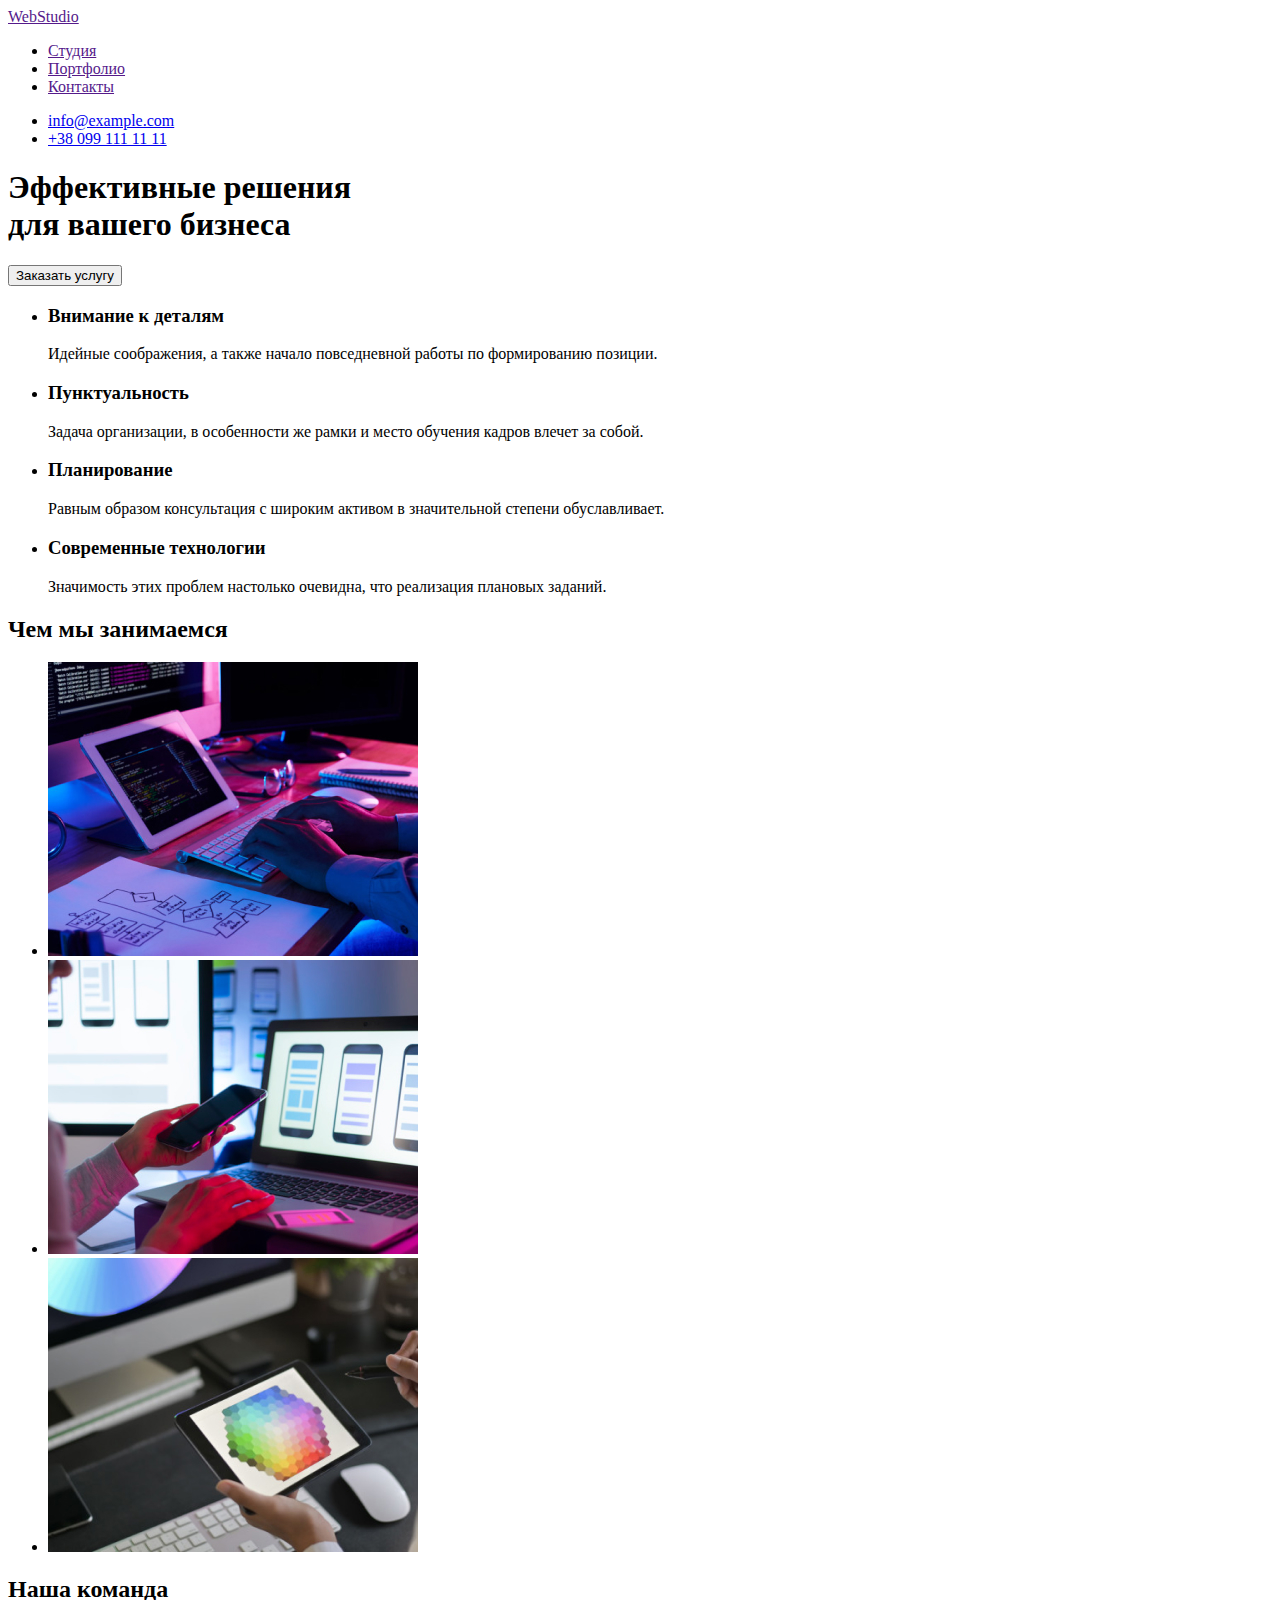
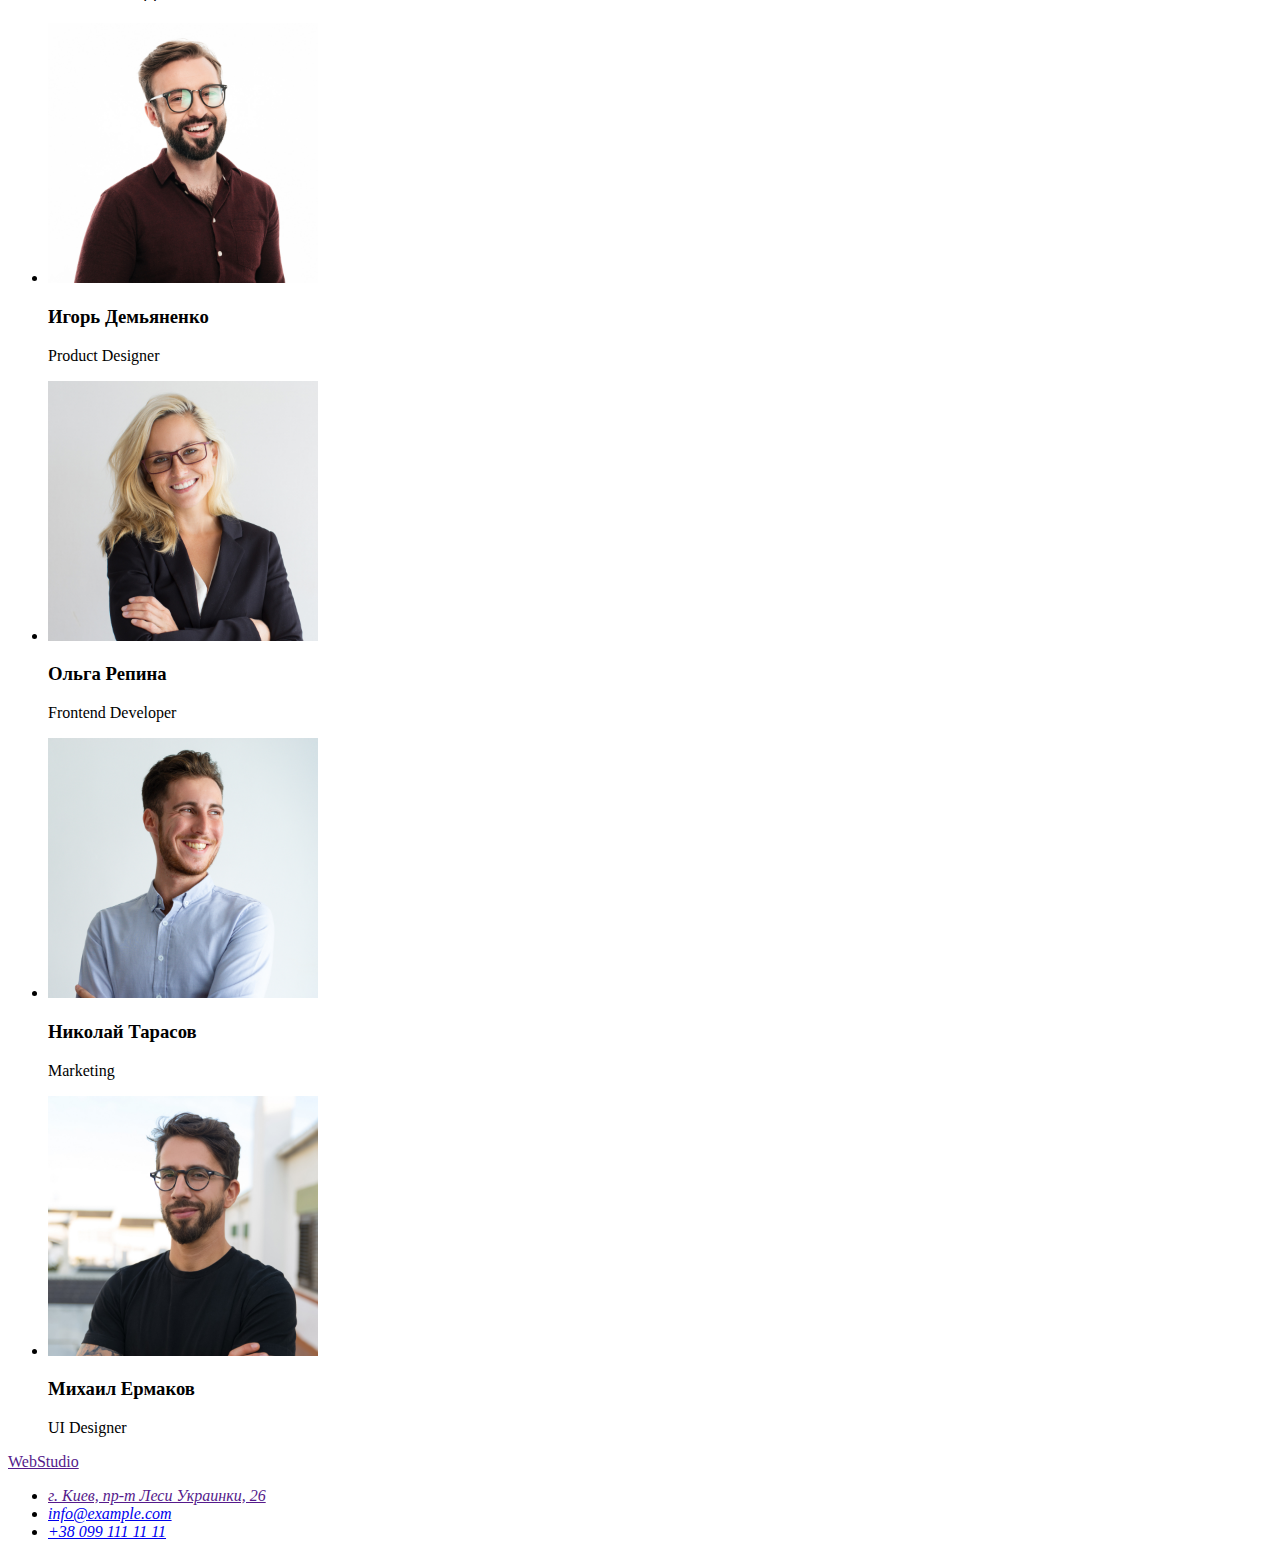
==== index.html @ d268a37d "скопировал файлы предыдущей работы" ====
<!DOCTYPE html>
<html lang="ru">

<head>
    <meta charset="UTF-8" />
    <meta http-equiv="X-UA-Compatible" content="IE=edge" />
    <meta name="viewport" content="width=device-width, initial-scale=1.0" />
    <title>spec</title>
</head>

<body>
    <!--Шапка-->
    <header>
        <nav>
            <a href="">WebStudio</a>
            <ul>
                <li><a href="">Студия</a></li>
                <li><a href="">Портфолио</a></li>
                <li><a href="">Контакты</a></li>
            </ul>
        </nav>
        <ul>
            <li>
                <a href="info@example.com">info@example.com</a>
            </li>
            <li>
                <a href="tel:+380991111111">+38 099 111 11 11</a>
            </li>
        </ul>
    </header>
    <main>
        <!--герой-->
        <section>
            <h1>
                Эффективные решения<br />
                для вашего бизнеса
            </h1>

            <button type="button" class="button">Заказать услугу</button>
        </section>
        <!--перечень-->
        <section>
            <ul>
                <li>
                    <h3>Внимание к деталям</h3>
                    <p>
                        Идейные соображения, а также начало повседневной работы по
                        формированию позиции.
                    </p>
                </li>
                <li>
                    <h3>Пунктуальность</h3>
                    <p>
                        Задача организации, в особенности же рамки и место обучения кадров
                        влечет за собой.
                    </p>
                </li>
                <li>
                    <h3>Планирование</h3>
                    <p>
                        Равным образом консультация с широким активом в значительной
                        степени обуславливает.
                    </p>
                </li>
                <li>
                    <h3>Современные технологии</h3>
                    <p>
                        Значимость этих проблем настолько очевидна, что реализация
                        плановых заданий.
                    </p>
                </li>
            </ul>
        </section>
        <!--чем мы занимаемся-->
        <section>
            <h2>Чем мы занимаемся</h2>
            <ul>
                <li>
                    <img src="./images/1.jpg" alt=" набо текста на клавиатуре" width="370" />
                </li>
                <li>
                    <img src="./images/2.jpg" alt="рука с телефоном перед ноутбуком" width="370" />
                </li>
                <li>
                    <img src="./images/3.jpg" alt="графический планшет в руке" width="370" />
                </li>
            </ul>
        </section>
        <!--наша команда-->
        <section>
            <h2>Наша команда</h2>
            <ul>
                <li>
                    <a href=""><img src="./images/4.jpg" alt="Игорь Демьяненко" width="270" /></a>
                    <h3>Игорь Демьяненко</h3>
                    <p>Product Designer</p>
                </li>
                <li>
                    <a href=""><img src="./images/5.jpg" alt="Ольга Репина" width="270" /></a>
                    <h3>Ольга Репина</h3>
                    <p>Frontend Developer</p>
                </li>
                <li>
                    <a href=""><img src="./images/6.jpg" alt="Николай Тарасов" width="270" /></a>
                    <h3>Николай Тарасов</h3>
                    <p>Marketing</p>
                </li>
                <li>
                    <a href=""><img src="./images/7.jpg" alt="Михаил Ермаков" width="270" /></a>
                    <h3>Михаил Ермаков</h3>
                    <p>UI Designer</p>
                </li>
            </ul>

        </section>
    </main>

    <!--футер-->
    <footer>
        <a href="">WebStudio</a>
        <address>
            <ul>
                <li>
                    <a href="">г. Киев, пр-т Леси Украинки, 26</a>
                </li>
                <li>
                    <a href="info@example.com">info@example.com</a>
                </li>
                <li>
                    <a href="tel:+38-099-111-11-11">+38 099 111 11 11</a>
                </li>
            </ul>
        </address>
    </footer>
</body>

</html>
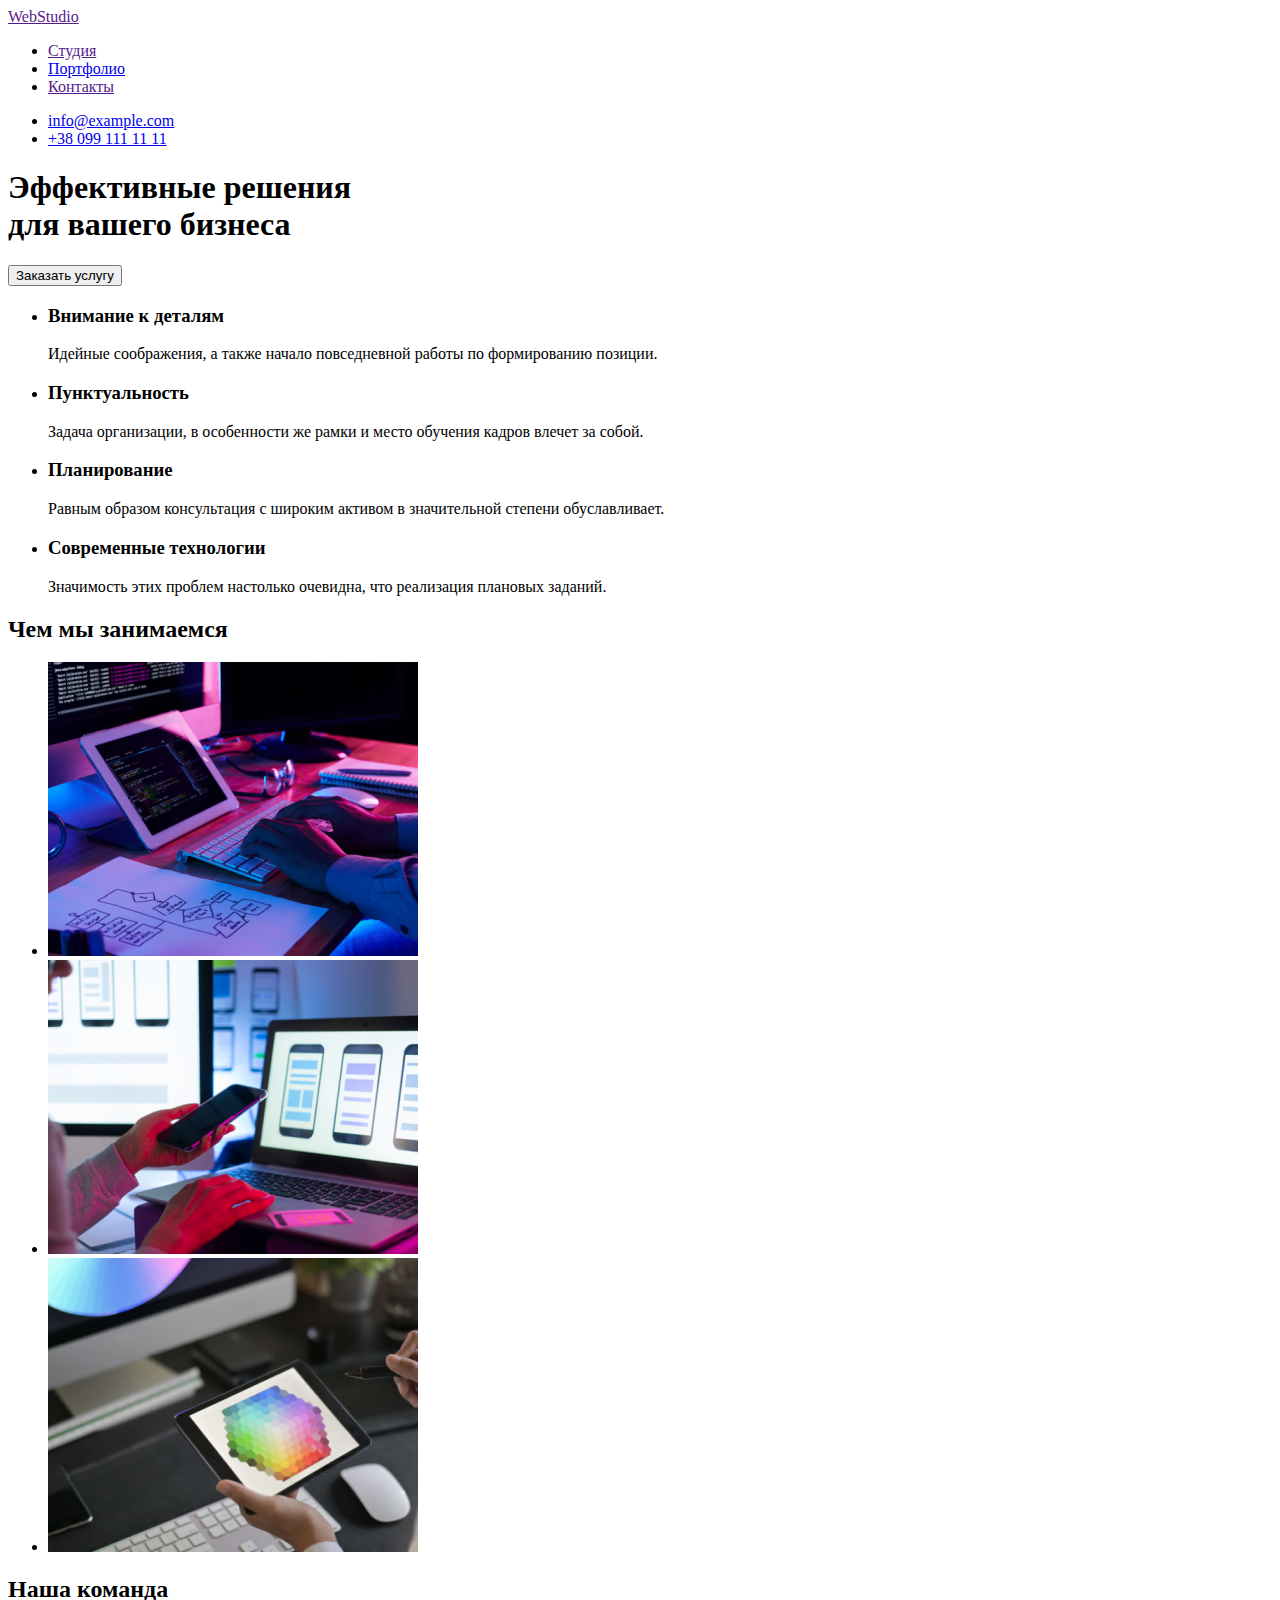
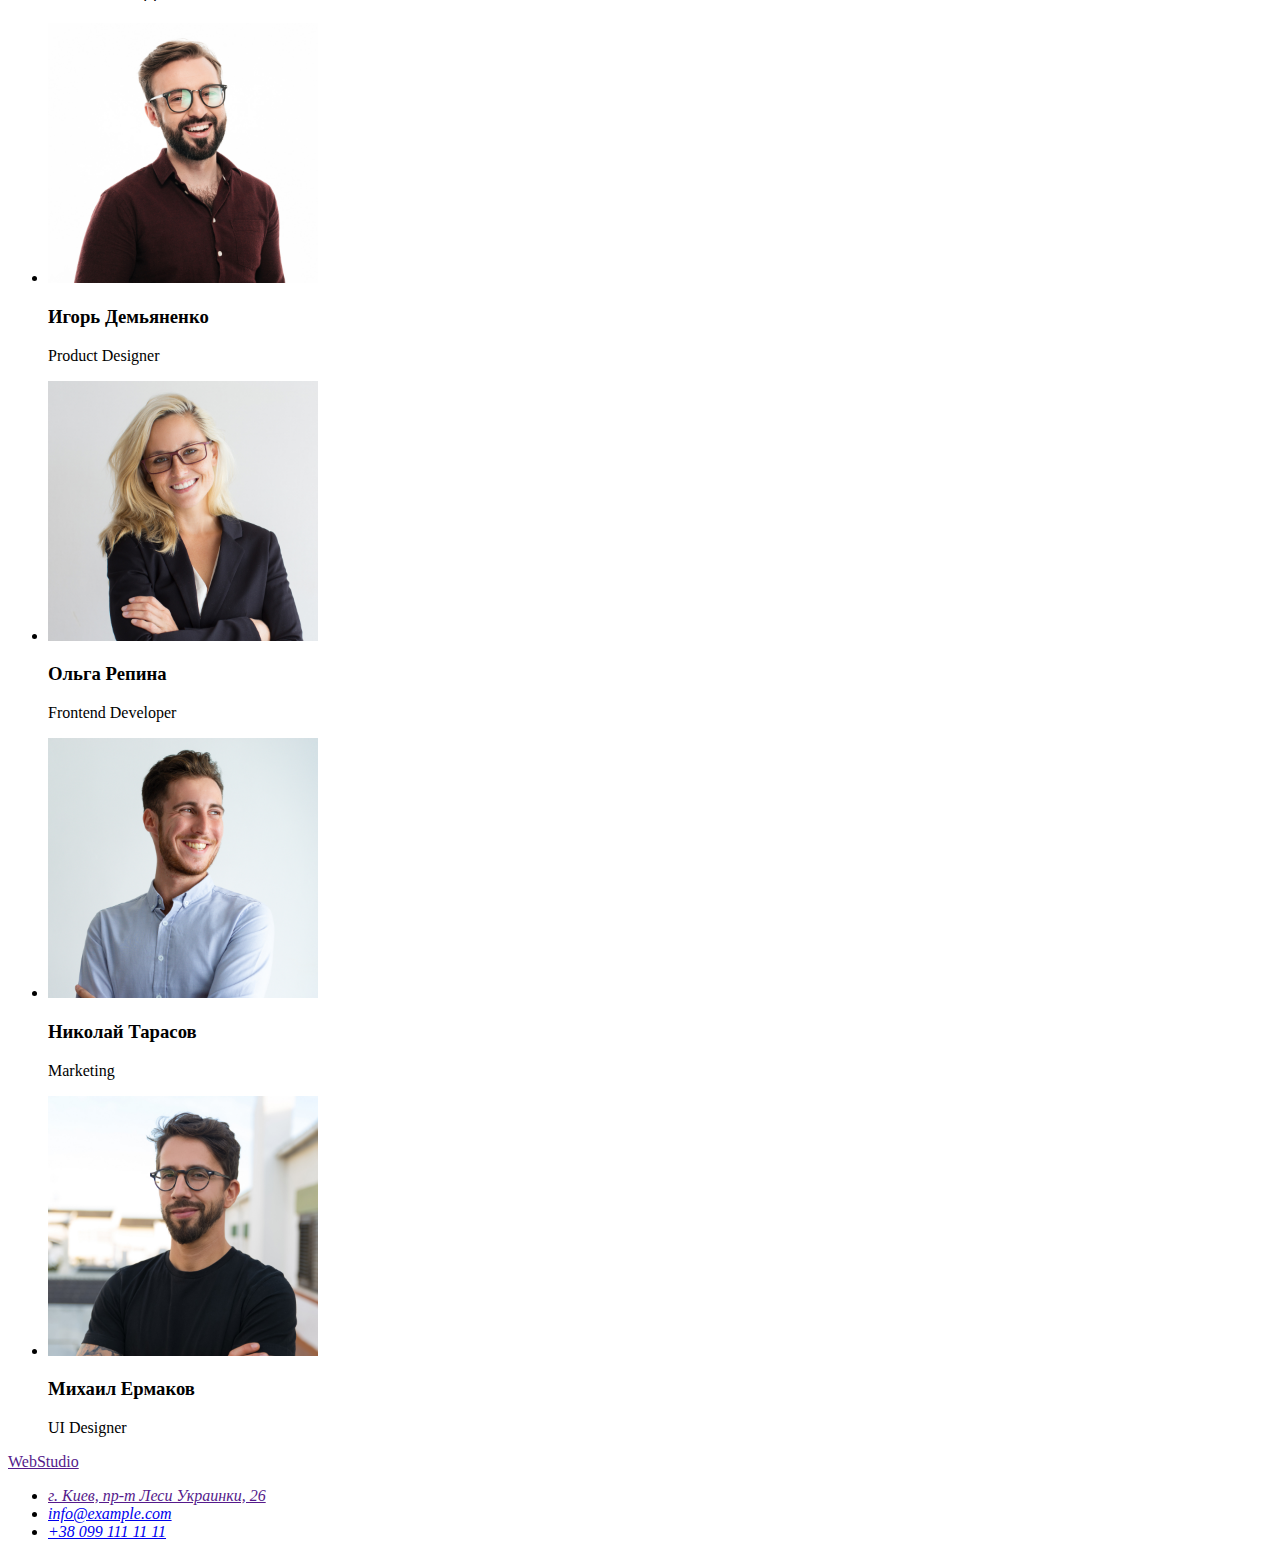
==== commit ba19f55f: "Начал разметку дз2" ====
--- a/index.html
+++ b/index.html
@@ -6,6 +6,7 @@
     <meta http-equiv="X-UA-Compatible" content="IE=edge" />
     <meta name="viewport" content="width=device-width, initial-scale=1.0" />
     <title>spec</title>
+    <link rel="stylesheet" href="./css/styles.css">
 </head>
 
 <body>
@@ -15,7 +16,7 @@
             <a href="">WebStudio</a>
             <ul>
                 <li><a href="">Студия</a></li>
-                <li><a href="">Портфолио</a></li>
+                <li><a href="./portfolio.html">Портфолио</a></li>
                 <li><a href="">Контакты</a></li>
             </ul>
         </nav>
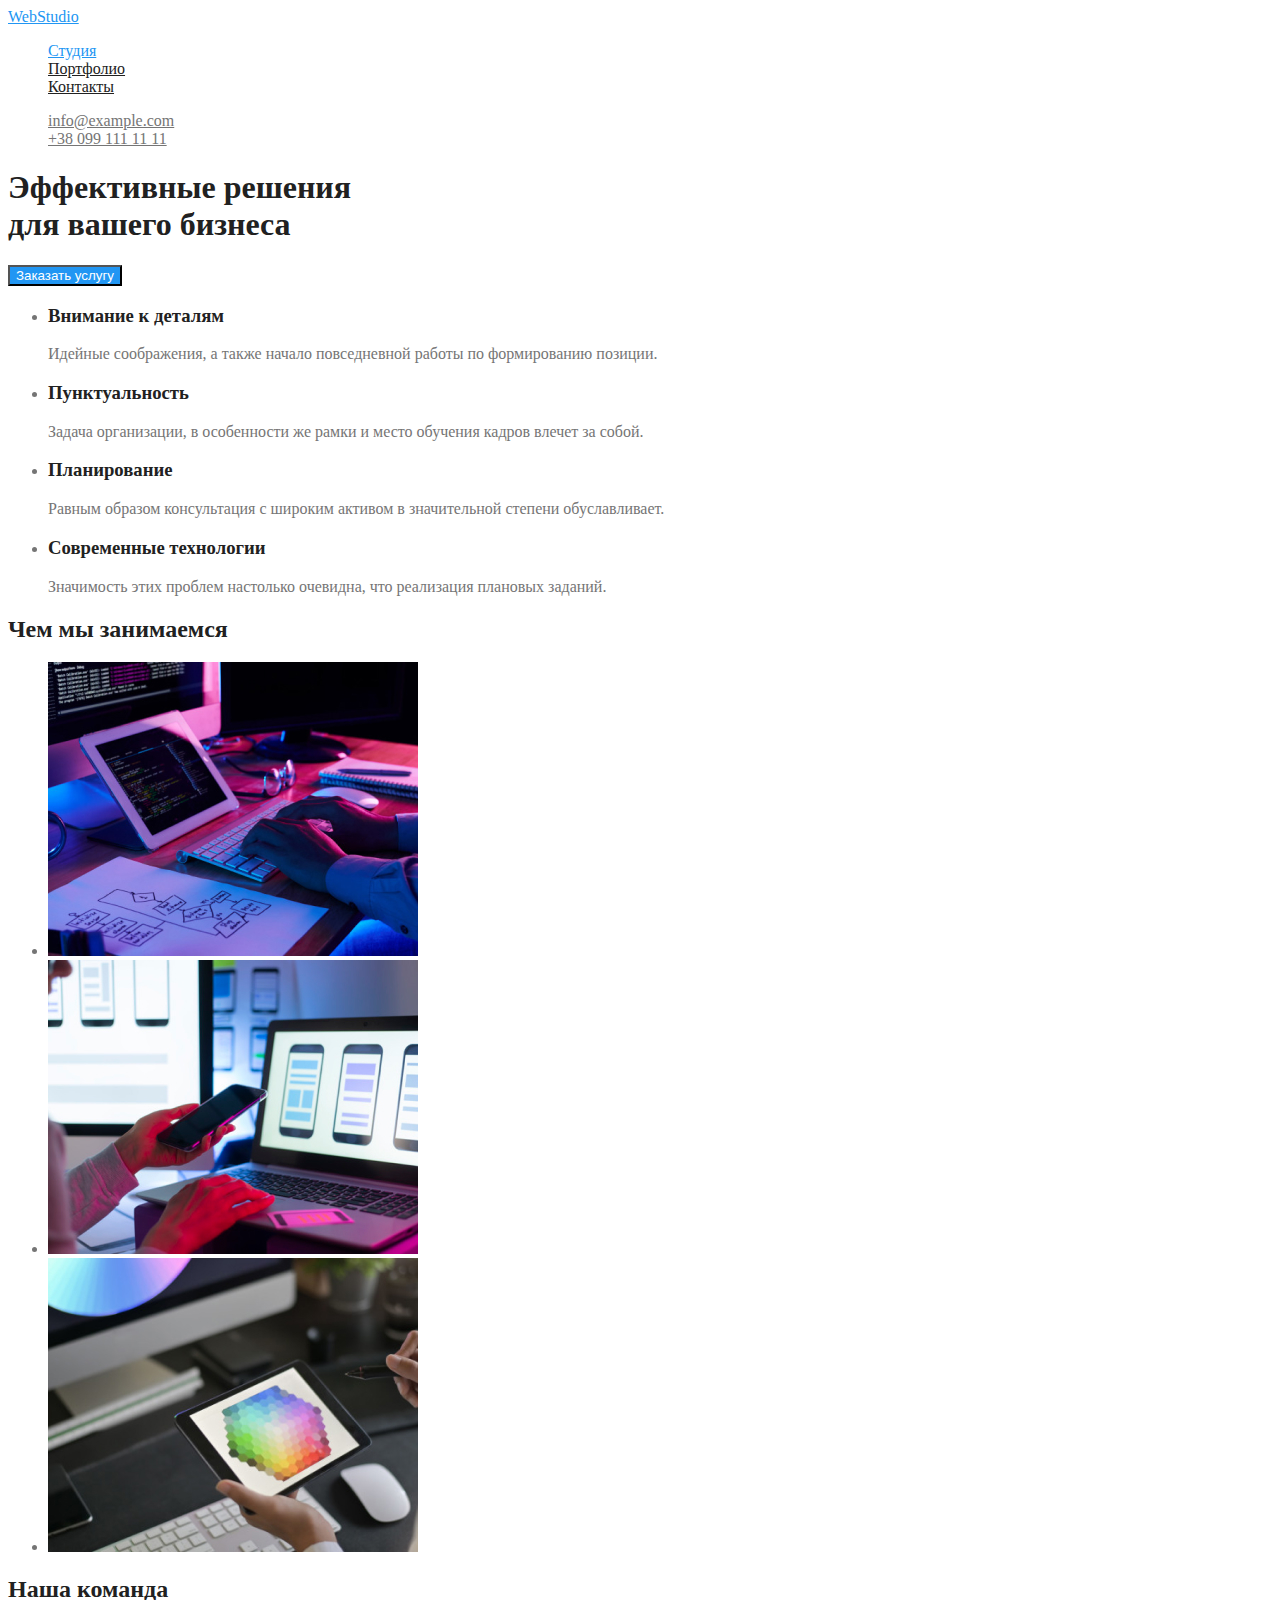
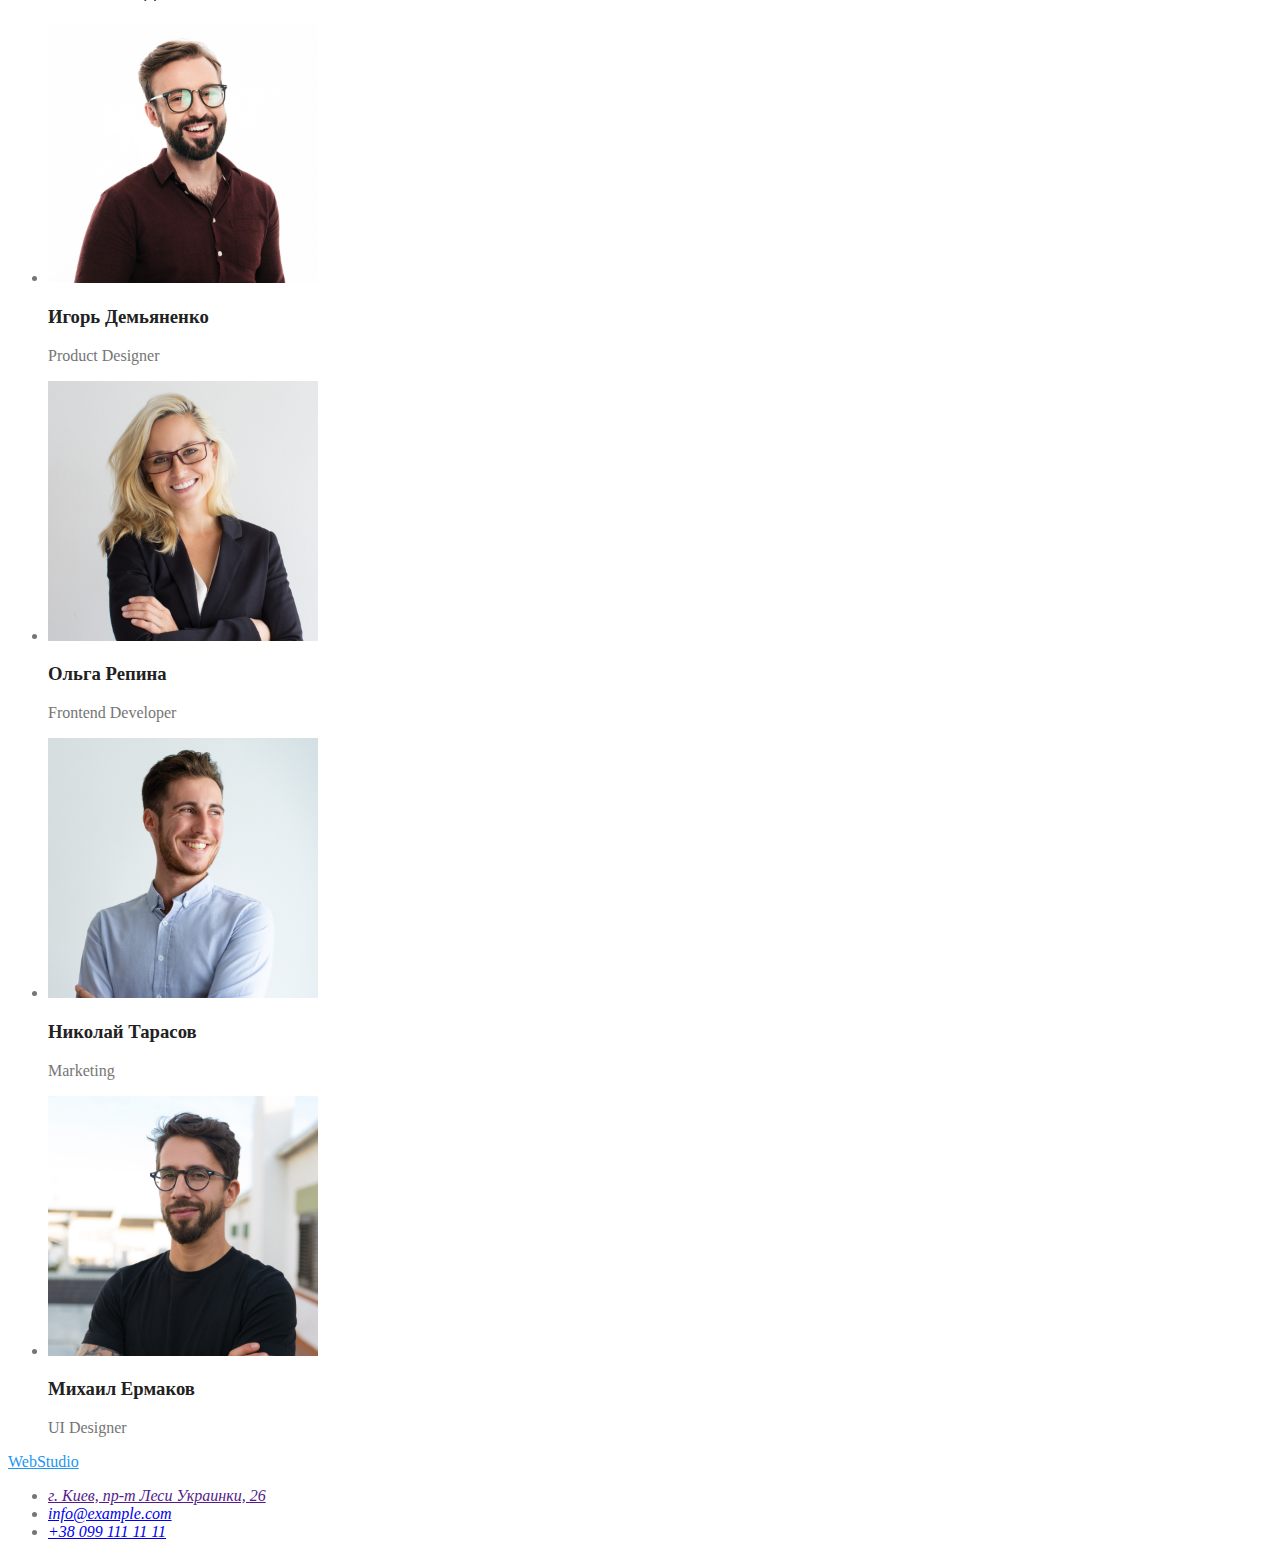
==== commit a0bc348f: "начал добавлять стили и классы+переменные" ====
--- a/index.html
+++ b/index.html
@@ -7,64 +7,62 @@
     <meta name="viewport" content="width=device-width, initial-scale=1.0" />
     <title>spec</title>
     <link rel="stylesheet" href="./css/styles.css">
-</head>
 
-<body>
     <!--Шапка-->
     <header>
         <nav>
-            <a href="">WebStudio</a>
-            <ul>
-                <li><a href="">Студия</a></li>
-                <li><a href="./portfolio.html">Портфолио</a></li>
-                <li><a href="">Контакты</a></li>
+            <a href="./index.html" class="logo">WebStudio</a>
+            <ul class="site-nav list">
+                <li><a href="" class="link current">Студия</a></li>
+                <li><a href="./portfolio.html" class="link">Портфолио</a></li>
+                <li><a href="" class="link">Контакты</a></li>
             </ul>
         </nav>
-        <ul>
+        <ul class="contact-nav list">
             <li>
-                <a href="info@example.com">info@example.com</a>
+                <a href="info@example.com" class="link">info@example.com</a>
             </li>
             <li>
-                <a href="tel:+380991111111">+38 099 111 11 11</a>
+                <a href="tel:+380991111111" class="link">+38 099 111 11 11</a>
             </li>
         </ul>
     </header>
     <main>
         <!--герой-->
-        <section>
-            <h1>
+        <section class="hero">
+            <h1 class="hero-title">
                 Эффективные решения<br />
                 для вашего бизнеса
             </h1>
 
-            <button type="button" class="button">Заказать услугу</button>
+            <button type="button" class="button primary">Заказать услугу</button>
         </section>
         <!--перечень-->
-        <section>
-            <ul>
+        <section class="section">
+            <ul class="skroll-list">
                 <li>
-                    <h3>Внимание к деталям</h3>
+                    <h3 class="title">Внимание к деталям</h3>
                     <p>
                         Идейные соображения, а также начало повседневной работы по
                         формированию позиции.
                     </p>
                 </li>
                 <li>
-                    <h3>Пунктуальность</h3>
+                    <h3 class="title">Пунктуальность</h3>
                     <p>
                         Задача организации, в особенности же рамки и место обучения кадров
                         влечет за собой.
                     </p>
                 </li>
                 <li>
-                    <h3>Планирование</h3>
+                    <h3 class="title">Планирование</h3>
                     <p>
                         Равным образом консультация с широким активом в значительной
                         степени обуславливает.
                     </p>
                 </li>
                 <li>
-                    <h3>Современные технологии</h3>
+                    <h3 class="title">Современные технологии</h3>
                     <p>
                         Значимость этих проблем настолько очевидна, что реализация
                         плановых заданий.
@@ -73,8 +71,8 @@
             </ul>
         </section>
         <!--чем мы занимаемся-->
-        <section>
-            <h2>Чем мы занимаемся</h2>
+        <section class="section">
+            <h2 class="section-title">Чем мы занимаемся</h2>
             <ul>
                 <li>
                     <img src="./images/1.jpg" alt=" набо текста на клавиатуре" width="370" />
@@ -88,27 +86,27 @@
             </ul>
         </section>
         <!--наша команда-->
-        <section>
-            <h2>Наша команда</h2>
-            <ul>
+        <section class="section">
+            <h2 class="section-title">Наша команда</h2>
+            <ul class="command-list">
                 <li>
                     <a href=""><img src="./images/4.jpg" alt="Игорь Демьяненко" width="270" /></a>
-                    <h3>Игорь Демьяненко</h3>
+                    <h3 class="title">Игорь Демьяненко</h3>
                     <p>Product Designer</p>
                 </li>
                 <li>
                     <a href=""><img src="./images/5.jpg" alt="Ольга Репина" width="270" /></a>
-                    <h3>Ольга Репина</h3>
+                    <h3 class="title">Ольга Репина</h3>
                     <p>Frontend Developer</p>
                 </li>
                 <li>
                     <a href=""><img src="./images/6.jpg" alt="Николай Тарасов" width="270" /></a>
-                    <h3>Николай Тарасов</h3>
+                    <h3 class="title">Николай Тарасов</h3>
                     <p>Marketing</p>
                 </li>
                 <li>
                     <a href=""><img src="./images/7.jpg" alt="Михаил Ермаков" width="270" /></a>
-                    <h3>Михаил Ермаков</h3>
+                    <h3 class="title">Михаил Ермаков</h3>
                     <p>UI Designer</p>
                 </li>
             </ul>
@@ -118,7 +116,7 @@
 
     <!--футер-->
     <footer>
-        <a href="">WebStudio</a>
+        <a href="./index.html" class="logo">WebStudio</a>
         <address>
             <ul>
                 <li>
@@ -133,6 +131,6 @@
             </ul>
         </address>
     </footer>
-</body>
+    </body>
 
 </html>--- a/css/styles.css
+++ b/css/styles.css
@@ -0,0 +1,77 @@
+:root {
+  --primery-text-color: #757575;
+  --title-text-color: #212121;
+  --accent-color: #2196f3;
+  --primary-white-color: #ffffff;
+  --button-secondary-color: #f5f4fa;
+}
+.list {
+  list-style: none;
+}
+
+body {
+  background-color: var(--primary-bg-color);
+  color: var(--primery-text-color);
+}
+/* цвет основного текста #212121 */
+/* вторичній цвет #757575 */
+/* белый  #FFFFFF */
+/* акцент #2196F3 */
+/* вторичный цвет фона #E5E5E5 */
+.logo {
+  color: var(--accent-color);
+}
+/* site nav */
+.site-nav .link {
+  color: var(--title-text-color);
+}
+.site-nav .link:hover,
+.site-nav .link:focus {
+  color: var(--accent-color);
+}
+.site-nav .link.current {
+  color: var(--accent-color);
+}
+/* contact nav */
+.contact-nav .link {
+  color: var(--primery-text-color);
+}
+.contact-nav .link:hover,
+.contact-nav .link:focus {
+  color: var(--accent-color);
+}
+/* hero */
+.hero-title {
+  color: var(--title-text-color);
+}
+
+/* section title */
+.section-title {
+  color: var(--title-text-color);
+}
+
+/* skrol list */
+.skroll-list .title {
+  color: var(--title-text-color);
+}
+/* command list */
+.command-list .title {
+  color: var(--title-text-color);
+}
+/* стили для портфолио html */
+/* portfolio list */
+.portfolio-list .title {
+  color: var(--title-text-color);
+}
+.button {
+  color: var(--title-text-color);
+  background-color: var(--primary-white-color);
+}
+.button.primary {
+  color: var(--primary-white-color);
+  background-color: var(--accent-color);
+}
+.button.secondary {
+  color: var(--title-text-color);
+  background-color: var(--button-secondary-color);
+}
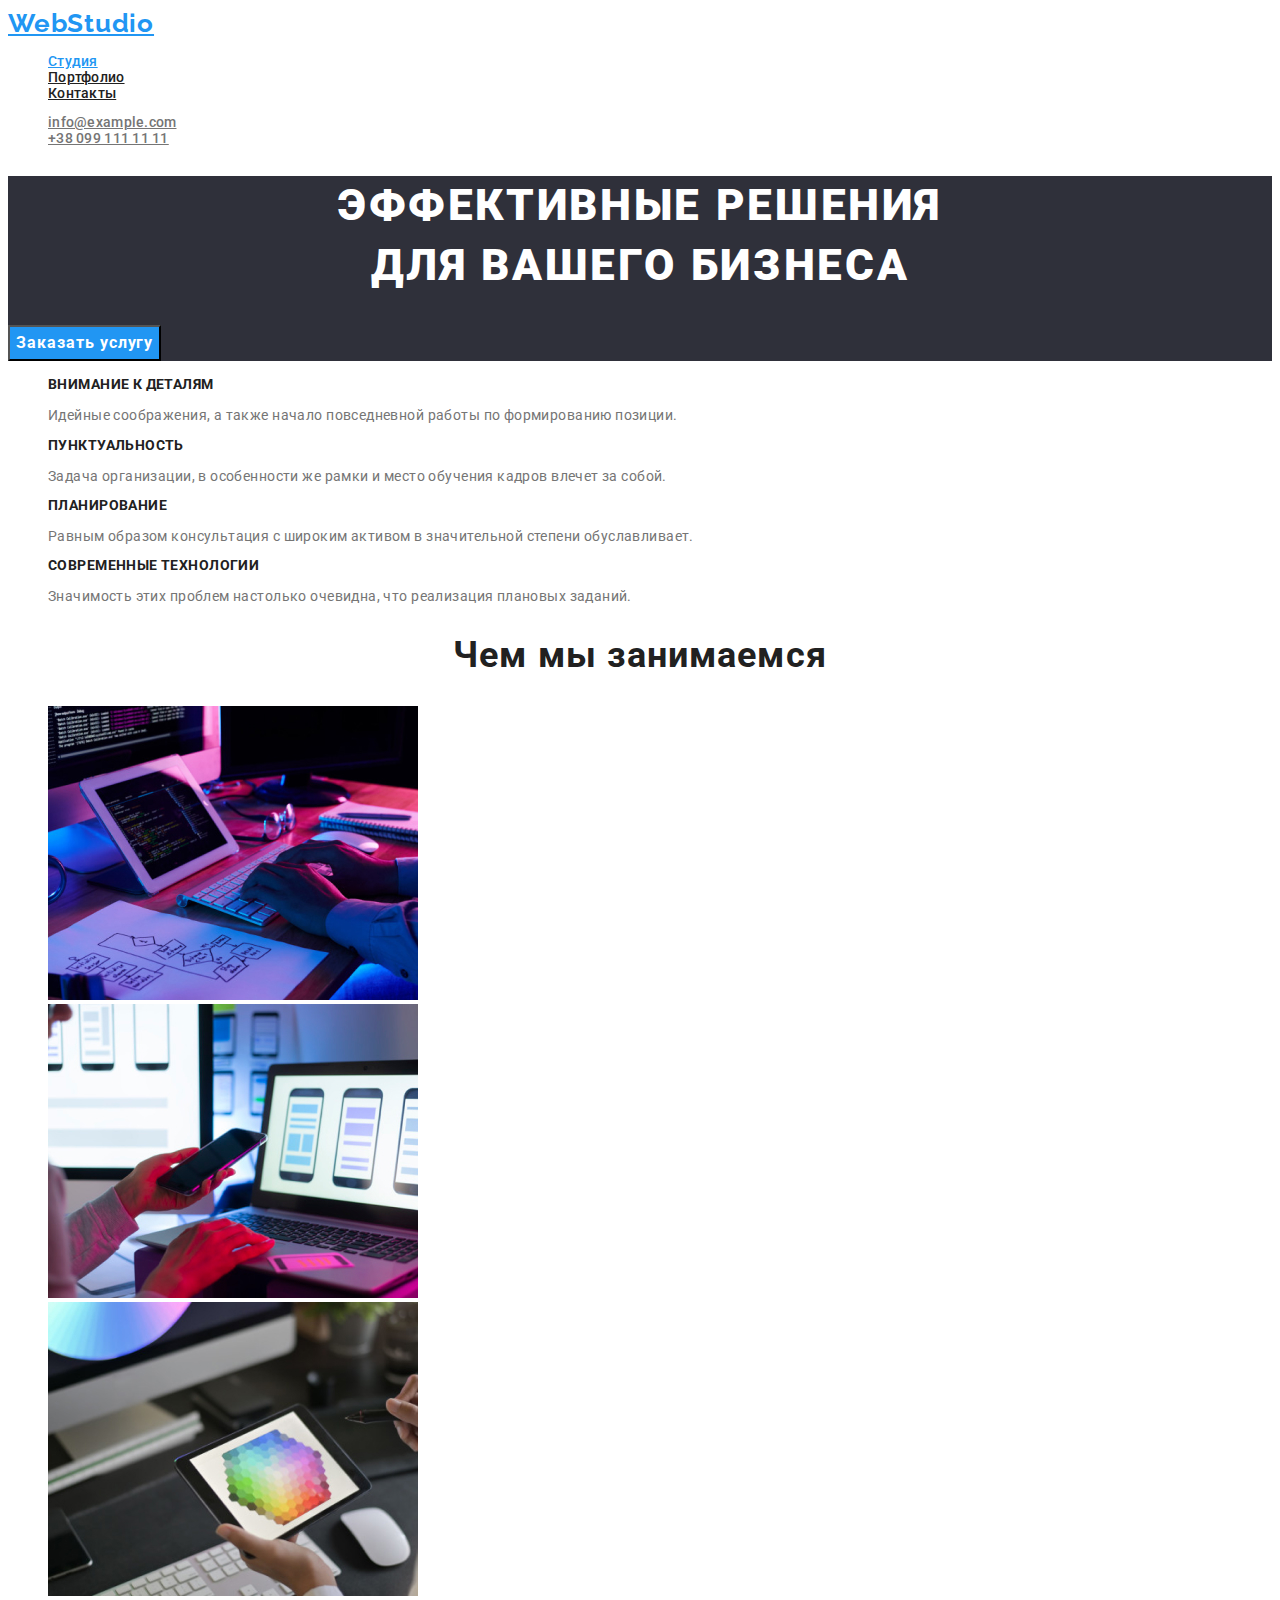
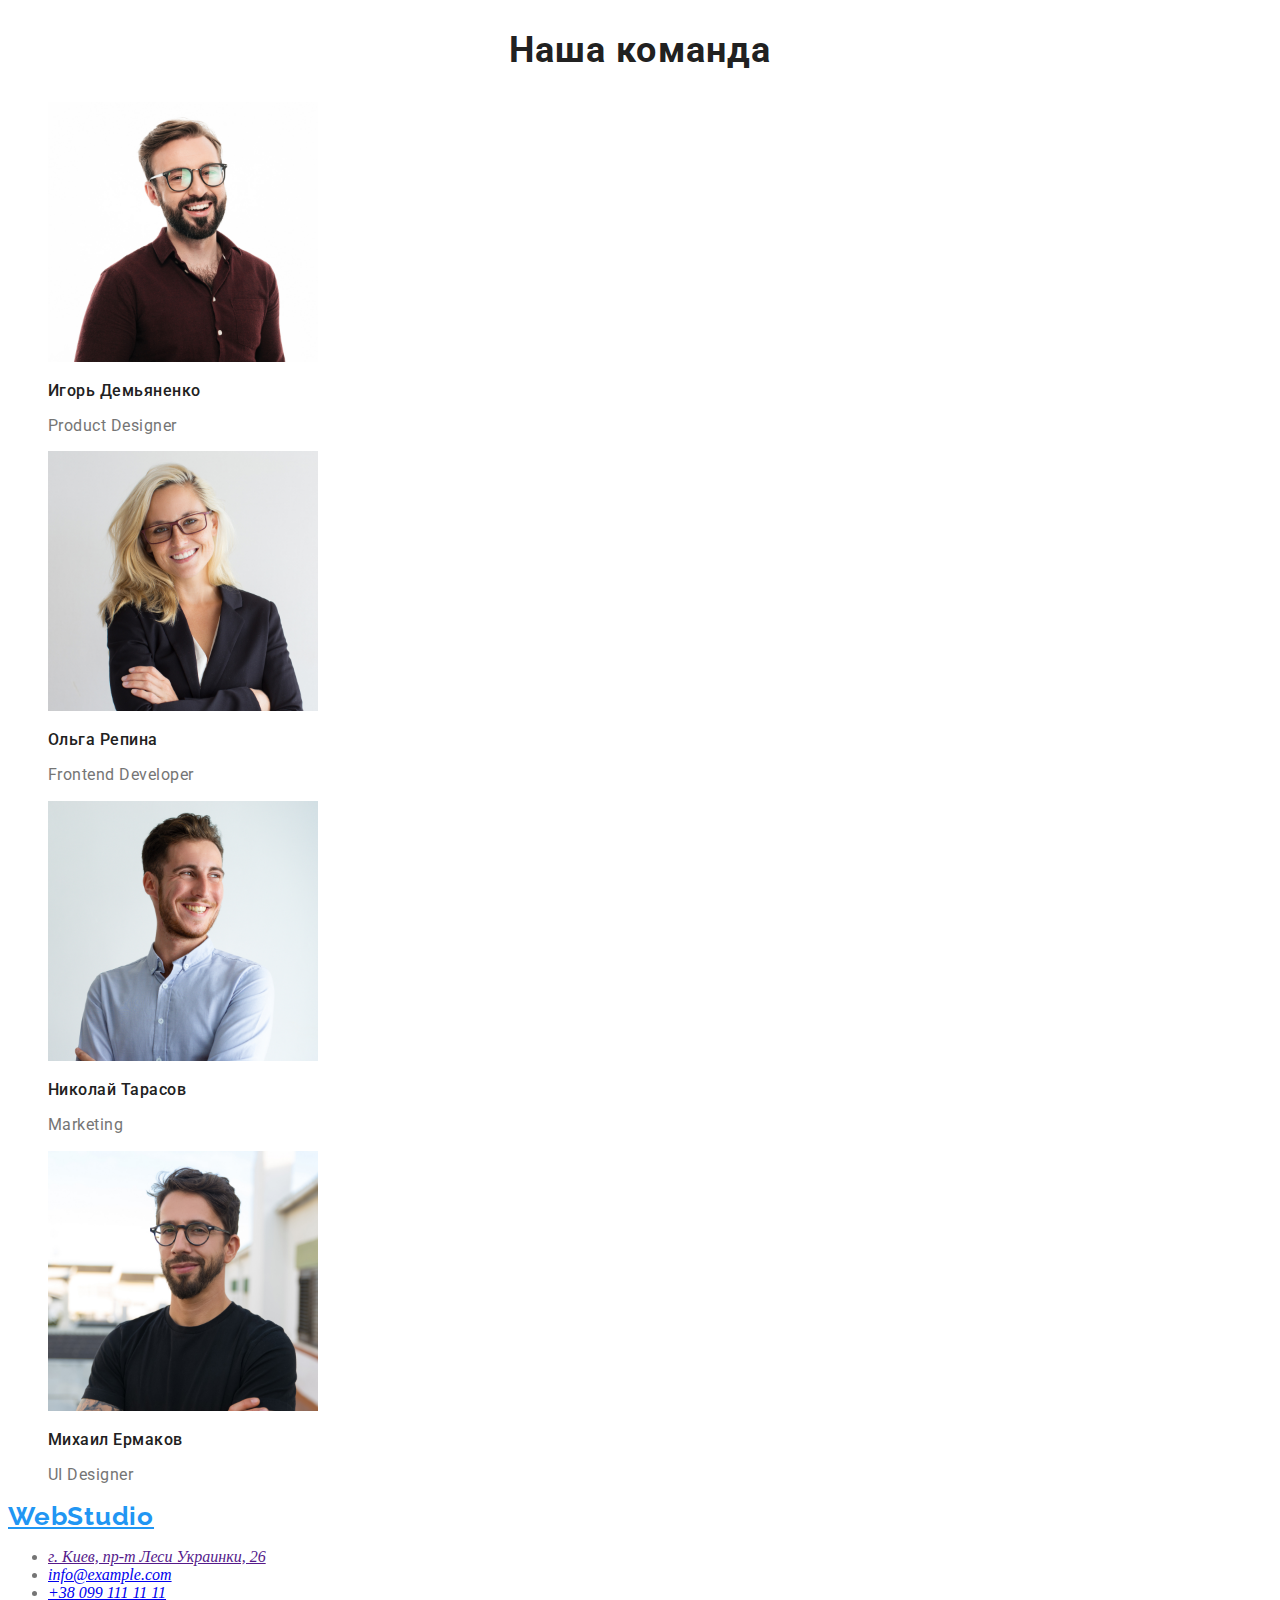
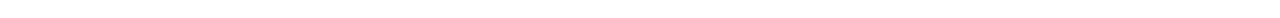
==== commit 7fbd6748: "присвоил классы всему кроме футера" ====
--- a/index.html
+++ b/index.html
@@ -6,6 +6,8 @@
     <meta http-equiv="X-UA-Compatible" content="IE=edge" />
     <meta name="viewport" content="width=device-width, initial-scale=1.0" />
     <title>spec</title>
+    <link href="https://fonts.googleapis.com/css2?family=Roboto:wght@400;500;700;900&display=swap" rel="stylesheet">
+    <link href="https://fonts.googleapis.com/css2?family=Raleway&display=swap" rel="stylesheet">
     <link rel="stylesheet" href="./css/styles.css">
 
     <!--Шапка-->
@@ -39,31 +41,31 @@
         </section>
         <!--перечень-->
         <section class="section">
-            <ul class="skroll-list">
-                <li>
-                    <h3 class="title">Внимание к деталям</h3>
-                    <p>
+            <ul class="skroll-list list">
+                <li class="skroll-list-element">
+                    <h3 class="skroll-list-title">Внимание к деталям</h3>
+                    <p class="skroll-list-paragraph">
                         Идейные соображения, а также начало повседневной работы по
                         формированию позиции.
                     </p>
-                </li>
-                <li>
-                    <h3 class="title">Пунктуальность</h3>
-                    <p>
+                    </liі>
+                <li class="skroll-list-element">
+                    <h3 class="skroll-list-title">Пунктуальность</h3>
+                    <p class="skroll-list-paragraph">
                         Задача организации, в особенности же рамки и место обучения кадров
                         влечет за собой.
                     </p>
                 </li>
-                <li>
-                    <h3 class="title">Планирование</h3>
-                    <p>
+                <li class="skroll-list-element">
+                    <h3 class="skroll-list-title">Планирование</h3>
+                    <p class="skroll-list-paragraph">
                         Равным образом консультация с широким активом в значительной
                         степени обуславливает.
                     </p>
                 </li>
-                <li>
-                    <h3 class="title">Современные технологии</h3>
-                    <p>
+                <li class="skroll-list-element">
+                    <h3 class="skroll-list-title">Современные технологии</h3>
+                    <p class="skroll-list-paragraph">
                         Значимость этих проблем настолько очевидна, что реализация
                         плановых заданий.
                     </p>
@@ -73,7 +75,7 @@
         <!--чем мы занимаемся-->
         <section class="section">
             <h2 class="section-title">Чем мы занимаемся</h2>
-            <ul>
+            <ul class="section-title-list list">
                 <li>
                     <img src="./images/1.jpg" alt=" набо текста на клавиатуре" width="370" />
                 </li>
@@ -87,27 +89,27 @@
         </section>
         <!--наша команда-->
         <section class="section">
-            <h2 class="section-title">Наша команда</h2>
-            <ul class="command-list">
-                <li>
+            <h2 class="command-title">Наша команда</h2>
+            <ul class="command-list list">
+                <li class="command-list-element">
                     <a href=""><img src="./images/4.jpg" alt="Игорь Демьяненко" width="270" /></a>
-                    <h3 class="title">Игорь Демьяненко</h3>
-                    <p>Product Designer</p>
+                    <h3 class="command-list-title">Игорь Демьяненко</h3>
+                    <p class="command-list-paragraph">Product Designer</p>
                 </li>
-                <li>
+                <li class="command-list-element">
                     <a href=""><img src="./images/5.jpg" alt="Ольга Репина" width="270" /></a>
-                    <h3 class="title">Ольга Репина</h3>
-                    <p>Frontend Developer</p>
+                    <h3 class="command-list-title">Ольга Репина</h3>
+                    <p class="command-list-paragraph">Frontend Developer</p>
                 </li>
-                <li>
+                <li class="command-list-element">
                     <a href=""><img src="./images/6.jpg" alt="Николай Тарасов" width="270" /></a>
-                    <h3 class="title">Николай Тарасов</h3>
-                    <p>Marketing</p>
+                    <h3 class="command-list-title">Николай Тарасов</h3>
+                    <p class="command-list-paragraph">Marketing</p>
                 </li>
-                <li>
+                <li class="command-list-element">
                     <a href=""><img src="./images/7.jpg" alt="Михаил Ермаков" width="270" /></a>
-                    <h3 class="title">Михаил Ермаков</h3>
-                    <p>UI Designer</p>
+                    <h3 class="command-list-title">Михаил Ермаков</h3>
+                    <p class="command-list-paragraph">UI Designer</p>
                 </li>
             </ul>
 
--- a/css/styles.css
+++ b/css/styles.css
@@ -1,3 +1,8 @@
+/* цвет основного текста #212121 */
+/* вторичній цвет #757575 */
+/* белый  #FFFFFF */
+/* акцент #2196F3 */
+/* вторичный цвет фона #E5E5E5 */
 :root {
   --primery-text-color: #757575;
   --title-text-color: #212121;
@@ -8,20 +13,43 @@
 .list {
   list-style: none;
 }
+.visually-hidden {
+  position: absolute;
+  width: 1px;
+  height: 1px;
+  margin: -1px;
+  padding: 0;
+  overflow: hidden;
+  border: 0;
+  clip: rect(0 0 0 0);
+}
 
 body {
   background-color: var(--primary-bg-color);
   color: var(--primery-text-color);
 }
-/* цвет основного текста #212121 */
-/* вторичній цвет #757575 */
-/* белый  #FFFFFF */
-/* акцент #2196F3 */
-/* вторичный цвет фона #E5E5E5 */
+/*-------------HEADER--------- */
+header {
+  background: #ffffff;
+}
 .logo {
   color: var(--accent-color);
+  font-family: Raleway;
+  font-style: normal;
+  font-weight: bold;
+  font-size: 26px;
+  line-height: 1.19;
+  letter-spacing: 0.03em;
 }
 /* site nav */
+.site-nav {
+  font-family: Roboto;
+  font-style: normal;
+  font-weight: 500;
+  font-size: 14px;
+  line-height: 16px;
+  letter-spacing: 0.02em;
+}
 .site-nav .link {
   color: var(--title-text-color);
 }
@@ -33,6 +61,14 @@
   color: var(--accent-color);
 }
 /* contact nav */
+.contact-nav {
+  font-family: Roboto;
+  font-style: normal;
+  font-weight: 500;
+  font-size: 14px;
+  line-height: 1.14;
+  letter-spacing: 0.02em;
+}
 .contact-nav .link {
   color: var(--primery-text-color);
 }
@@ -40,38 +76,119 @@
 .contact-nav .link:focus {
   color: var(--accent-color);
 }
-/* hero */
+
+/*------------ HERO----------- */
+.hero {
+  background-color: #2f303a;
+}
 .hero-title {
+  font-family: Roboto;
+  font-style: normal;
+  font-weight: 900;
+  font-size: 44px;
+  line-height: 1.36;
+  text-align: center;
+  letter-spacing: 0.06em;
+  text-transform: uppercase;
+  color: #ffffff;
+}
+/* button */
+.button {
   color: var(--title-text-color);
+  background-color: var(--primary-white-color);
+  font-family: Roboto;
+  font-style: normal;
+  font-weight: bold;
+  font-size: 16px;
+  line-height: 1.87;
+  display: flex;
+  align-items: center;
+  text-align: center;
+  letter-spacing: 0.06em;
 }
+.button.primary {
+  color: var(--primary-white-color);
+  background-color: var(--accent-color);
+}
+.button.primary:hover {
+  background-color: var(--button-secondary-color);
+  color: var(--accent-color);
+}
+/* ---------------SKROLL SECTIONS----------- */
 
+/* skrol list */
+.skroll-list-title {
+  color: var(--title-text-color);
+  font-family: Roboto;
+  font-style: normal;
+  font-weight: bold;
+  font-size: 14px;
+  line-height: 1.14;
+  letter-spacing: 0.03em;
+  text-transform: uppercase;
+}
+.skroll-list-paragraph {
+  color: var(--primery-text-color);
+  font-family: Roboto;
+  font-style: normal;
+  font-weight: normal;
+  font-size: 14px;
+  line-height: 1.17;
+  letter-spacing: 0.03em;
+}
+/* -------ЧЕМ МЫ ЗАНИМАЕМСЯ-------- */
 /* section title */
 .section-title {
   color: var(--title-text-color);
+  font-family: Roboto;
+  font-style: normal;
+  font-weight: bold;
+  font-size: 36px;
+  line-height: 1.16;
+  text-align: center;
+  letter-spacing: 0.03em;
 }
-
-/* skrol list */
-.skroll-list .title {
+/* ---------COMMAND SECTION---------- */
+.command-title {
   color: var(--title-text-color);
+  font-family: Roboto;
+  font-style: normal;
+  font-weight: bold;
+  font-size: 36px;
+  line-height: 1.16;
+  text-align: center;
+  letter-spacing: 0.03em;
 }
-/* command list */
-.command-list .title {
+.command-list-title {
   color: var(--title-text-color);
+  font-family: Roboto;
+  font-style: normal;
+  font-weight: 500;
+  font-size: 16px;
+  line-height: 1.18;
+  letter-spacing: 0.03em;
+}
+.command-list-paragraph {
+  color: var(--primery-text-color);
+  font-family: Roboto;
+  font-style: normal;
+  font-weight: normal;
+  font-size: 16px;
+  line-height: 1.18;
+  letter-spacing: 0.03em;
 }
 /* стили для портфолио html */
 /* portfolio list */
 .portfolio-list .title {
   color: var(--title-text-color);
 }
-.button {
-  color: var(--title-text-color);
-  background-color: var(--primary-white-color);
-}
-.button.primary {
-  color: var(--primary-white-color);
-  background-color: var(--accent-color);
-}
+
 .button.secondary {
   color: var(--title-text-color);
   background-color: var(--button-secondary-color);
 }
+/* portfolio button */
+.portfolio-button .button.secondary:hover {
+  background-color: var(--accent-color);
+  color: var(--button-secondary-color);
+}
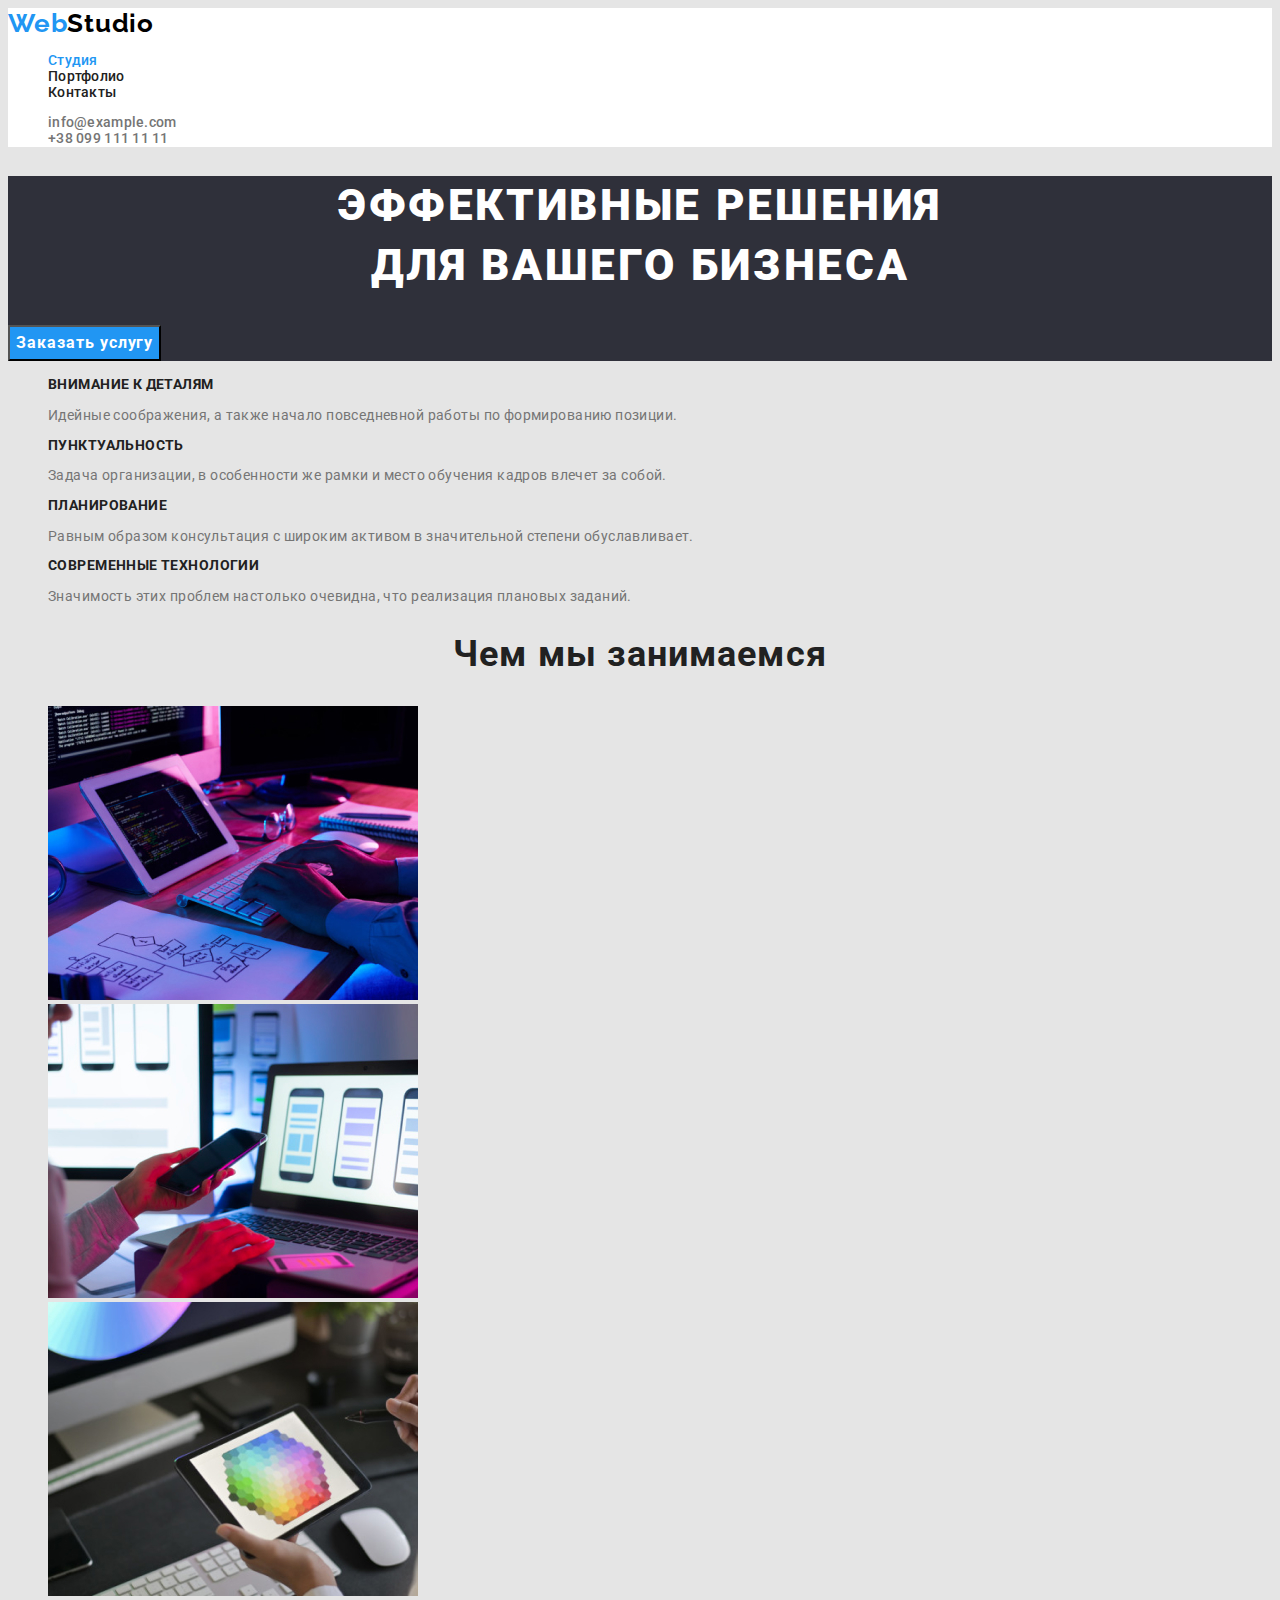
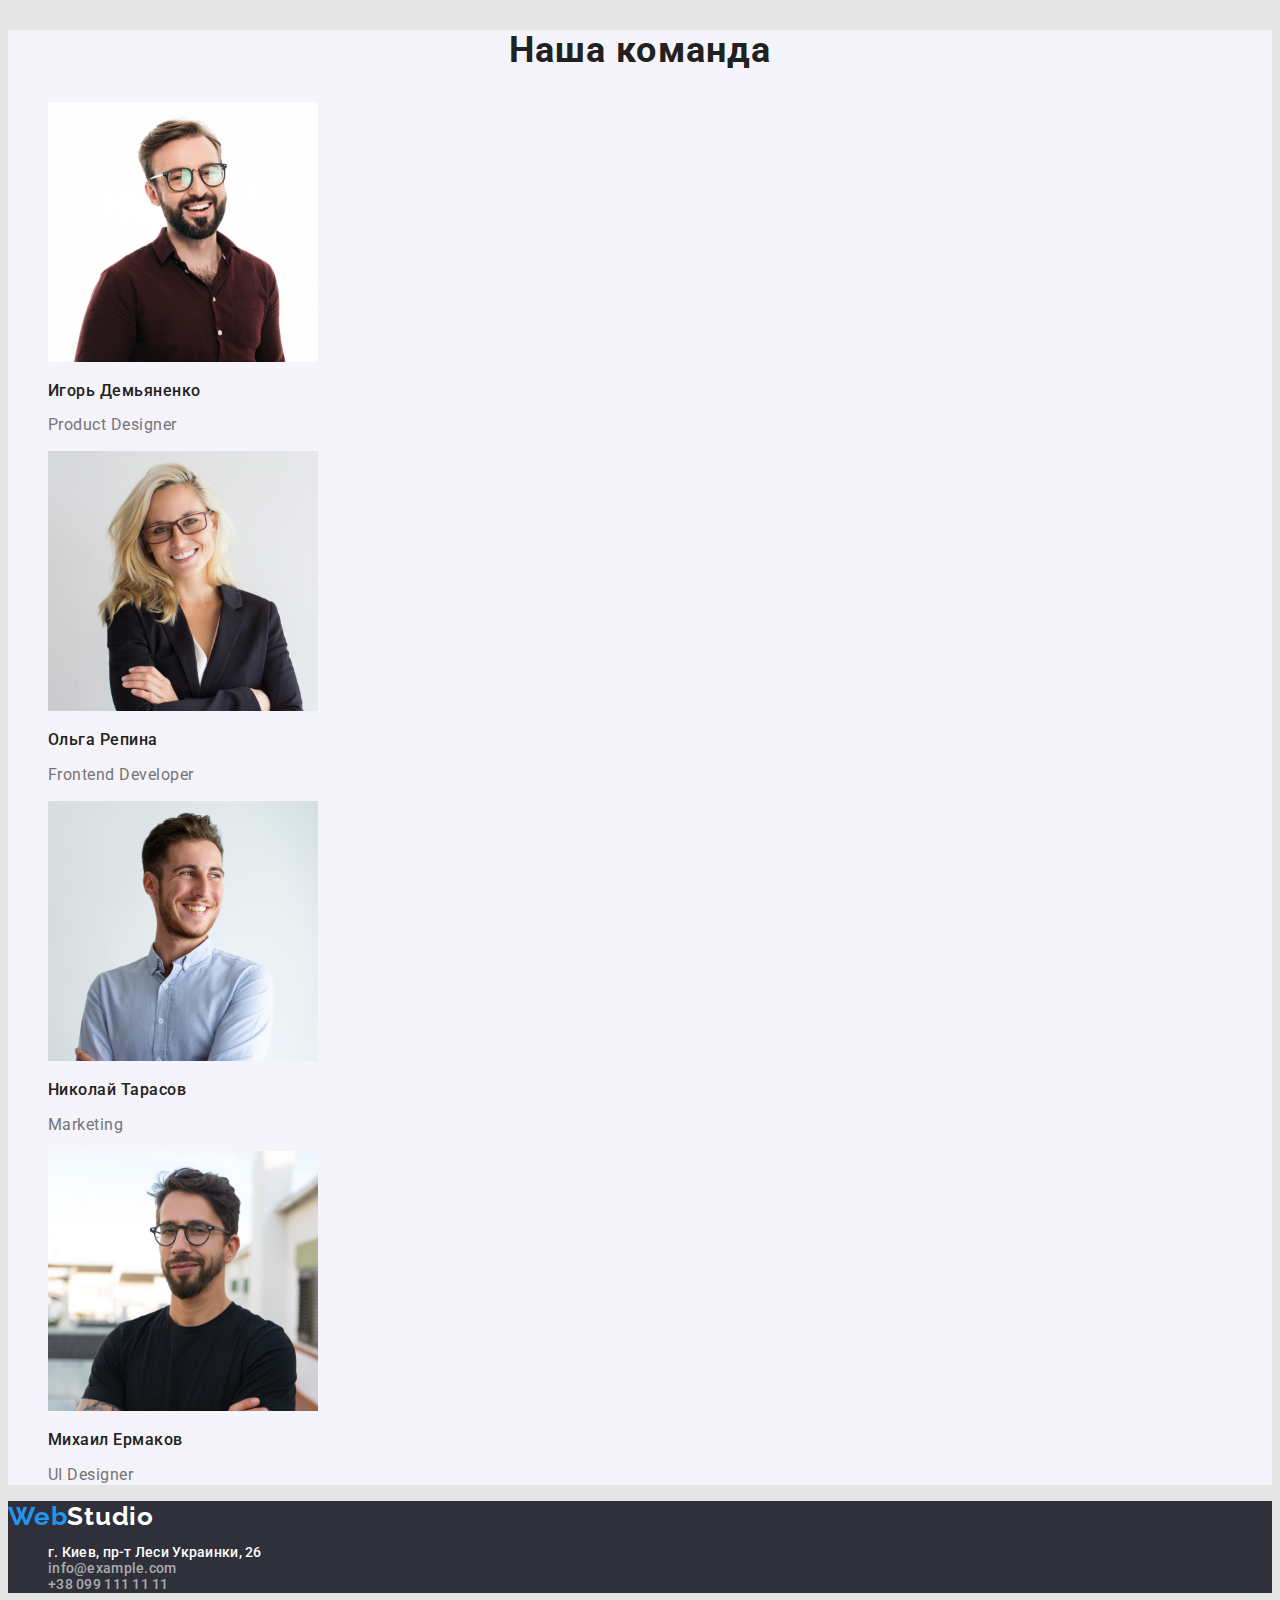
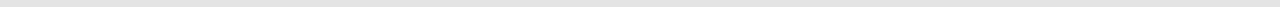
==== commit cc112f85: "Дз2 готово" ====
--- a/index.html
+++ b/index.html
@@ -13,14 +13,14 @@
     <!--Шапка-->
     <header>
         <nav>
-            <a href="./index.html" class="logo">WebStudio</a>
+            <a href="./index.html" class="logo-header">Web<span class="span-nav">Studio</span></a>
             <ul class="site-nav list">
                 <li><a href="" class="link current">Студия</a></li>
                 <li><a href="./portfolio.html" class="link">Портфолио</a></li>
                 <li><a href="" class="link">Контакты</a></li>
             </ul>
         </nav>
-        <ul class="contact-nav list">
+        <ul class="contact-nav list text">
             <li>
                 <a href="info@example.com" class="link">info@example.com</a>
             </li>
@@ -88,7 +88,7 @@
             </ul>
         </section>
         <!--наша команда-->
-        <section class="section">
+        <section class="command-section">
             <h2 class="command-title">Наша команда</h2>
             <ul class="command-list list">
                 <li class="command-list-element">
@@ -117,18 +117,18 @@
     </main>
 
     <!--футер-->
-    <footer>
-        <a href="./index.html" class="logo">WebStudio</a>
+    <footer class="footer">
+        <a href="./index.html" class="logo-footer">Web<span class="span-footer">Studio</span></a>
         <address>
-            <ul>
+            <ul class="footer-contact list ">
                 <li>
-                    <a href="">г. Киев, пр-т Леси Украинки, 26</a>
+                    <a href="" class="address">г. Киев, пр-т Леси Украинки, 26</a>
                 </li>
                 <li>
-                    <a href="info@example.com">info@example.com</a>
+                    <a href="info@example.com" class="link">info@example.com</a>
                 </li>
                 <li>
-                    <a href="tel:+38-099-111-11-11">+38 099 111 11 11</a>
+                    <a href="tel:+38-099-111-11-11" class="link">+38 099 111 11 11</a>
                 </li>
             </ul>
         </address>
--- a/css/styles.css
+++ b/css/styles.css
@@ -4,15 +4,20 @@
 /* акцент #2196F3 */
 /* вторичный цвет фона #E5E5E5 */
 :root {
-  --primery-text-color: #757575;
+  --primary-text-color: #757575;
   --title-text-color: #212121;
   --accent-color: #2196f3;
   --primary-white-color: #ffffff;
   --button-secondary-color: #f5f4fa;
+  --primary-bg-color: #e5e5e5;
 }
 .list {
   list-style: none;
 }
+a {
+  text-decoration: none;
+}
+
 .visually-hidden {
   position: absolute;
   width: 1px;
@@ -26,13 +31,13 @@
 
 body {
   background-color: var(--primary-bg-color);
-  color: var(--primery-text-color);
+  color: var(--primary-text-color);
 }
 /*-------------HEADER--------- */
 header {
   background: #ffffff;
 }
-.logo {
+.logo-header {
   color: var(--accent-color);
   font-family: Raleway;
   font-style: normal;
@@ -41,13 +46,16 @@
   line-height: 1.19;
   letter-spacing: 0.03em;
 }
+.span-nav {
+  color: #000000;
+}
 /* site nav */
 .site-nav {
   font-family: Roboto;
   font-style: normal;
   font-weight: 500;
   font-size: 14px;
-  line-height: 16px;
+  line-height: 1.14;
   letter-spacing: 0.02em;
 }
 .site-nav .link {
@@ -70,7 +78,7 @@
   letter-spacing: 0.02em;
 }
 .contact-nav .link {
-  color: var(--primery-text-color);
+  color: var(--primary-text-color);
 }
 .contact-nav .link:hover,
 .contact-nav .link:focus {
@@ -128,7 +136,7 @@
   text-transform: uppercase;
 }
 .skroll-list-paragraph {
-  color: var(--primery-text-color);
+  color: var(--primary-text-color);
   font-family: Roboto;
   font-style: normal;
   font-weight: normal;
@@ -149,6 +157,9 @@
   letter-spacing: 0.03em;
 }
 /* ---------COMMAND SECTION---------- */
+.command-section {
+  background-color: #f5f4fa;
+}
 .command-title {
   color: var(--title-text-color);
   font-family: Roboto;
@@ -177,18 +188,172 @@
   line-height: 1.18;
   letter-spacing: 0.03em;
 }
-/* стили для портфолио html */
+/* --------ФУТЕР---------- */
+
+.footer {
+  background-color: #2f303a;
+}
+.logo-footer {
+  color: var(--accent-color);
+  font-family: Raleway;
+  font-style: normal;
+  font-weight: bold;
+  font-size: 26px;
+  line-height: 1.19;
+  letter-spacing: 0.03em;
+}
+.span-footer {
+  color: #ffffff;
+}
+.footer-contact {
+  color: var(--primary-white-color);
+  font-family: Roboto;
+  font-style: normal;
+  font-weight: 500;
+  font-size: 14px;
+  line-height: 1.14;
+  letter-spacing: 0.02em;
+}
+.footer-contact .address {
+  color: var(--primary-white-color);
+}
+.footer-contact .address:hover,
+.footer-contact .address:focus {
+  color: var(--accent-color);
+}
+.footer-contact .link {
+  color: rgba(255, 255, 255, 0.6);
+}
+.footer-contact .link:hover,
+.footer-contact .link:focus {
+  color: var(--accent-color);
+}
+
+/* ------------PORTFOLIO------------------- */
+header {
+  background: #ffffff;
+}
+.logo-portfolio-hed {
+  color: var(--accent-color);
+  font-family: Raleway;
+  font-style: normal;
+  font-weight: bold;
+  font-size: 26px;
+  line-height: 1.19;
+  letter-spacing: 0.03em;
+}
+/* portfolio site nav  */
+.portfolio-site-nav {
+  font-family: Roboto;
+  font-style: normal;
+  font-weight: 500;
+  font-size: 14px;
+  line-height: 1.14;
+  letter-spacing: 0.02em;
+}
+.portfolio-site-nav .link {
+  color: var(--title-text-color);
+}
+.portfolio-site-nav .link:hover,
+.portfolio-site-nav .link:focus {
+  color: var(--accent-color);
+}
+.portfolio-site-nav .link.current {
+  color: var(--accent-color);
+}
+/* contact nav */
+.portfolio-contact-nav {
+  font-family: Roboto;
+  font-style: normal;
+  font-weight: 500;
+  font-size: 14px;
+  line-height: 1.14;
+  letter-spacing: 0.02em;
+}
+.portfolio-contact-nav .link {
+  color: var(--primary-text-color);
+}
+.portfolio-contact-nav .link:hover,
+.portfolio-contact-nav .link:focus {
+  color: var(--accent-color);
+}
+.portfolio-section {
+  background-color: #e5e5e5;
+}
+/* portfolio button */
+.button-portfolio {
+  color: var(--title-text-color);
+  font-family: Roboto;
+  font-style: normal;
+  font-weight: 500;
+  font-size: 16px;
+  line-height: 1.62;
+  text-align: center;
+  letter-spacing: 0.03em;
+}
+.button-portfolio .secondary {
+  color: var(--title-text-color);
+  background-color: var(--button-secondary-color);
+}
+
+.portfolio-button .button-portfolio.secondary:hover {
+  background-color: var(--accent-color);
+  color: var(--button-secondary-color);
+}
+
 /* portfolio list */
 .portfolio-list .title {
   color: var(--title-text-color);
 }
-
-.button.secondary {
-  color: var(--title-text-color);
-  background-color: var(--button-secondary-color);
-}
-/* portfolio button */
-.portfolio-button .button.secondary:hover {
-  background-color: var(--accent-color);
-  color: var(--button-secondary-color);
-}
+.portfolio-list-title {
+  font-family: Roboto;
+  font-style: normal;
+  font-weight: bold;
+  font-size: 18px;
+  line-height: 2;
+  letter-spacing: 0.06em;
+}
+.portfolio-list-paragraph {
+  font-family: Roboto;
+  font-style: normal;
+  font-weight: normal;
+  font-size: 16px;
+  line-height: 1.87;
+  letter-spacing: 0.03em;
+}
+/* portfolio footer */
+.porfolio-footer {
+  background-color: #2f303a;
+}
+.logo-porfolio-footer {
+  color: var(--accent-color);
+  font-family: Raleway;
+  font-style: normal;
+  font-weight: bold;
+  font-size: 26px;
+  line-height: 1.19;
+  letter-spacing: 0.03em;
+}
+.portfolio-footer-contact {
+  color: var(--primary-white-color);
+  font-family: Roboto;
+  font-style: normal;
+  font-weight: 500;
+  font-size: 14px;
+  line-height: 1.14;
+  letter-spacing: 0.02em;
+}
+.portfolio-footer-contact .address {
+  color: var(--primary-white-color);
+}
+.portfolio-footer-contact .address:hover,
+.portfolio-footer-contact .address:focus {
+  color: var(--accent-color);
+}
+.portfolio-footer-contact .link {
+  color: rgba(255, 255, 255, 0.6);
+}
+.portfolio-footer-contact .link:hover,
+.portfolio-footer-contact .link:focus {
+  color: var(--accent-color);
+}
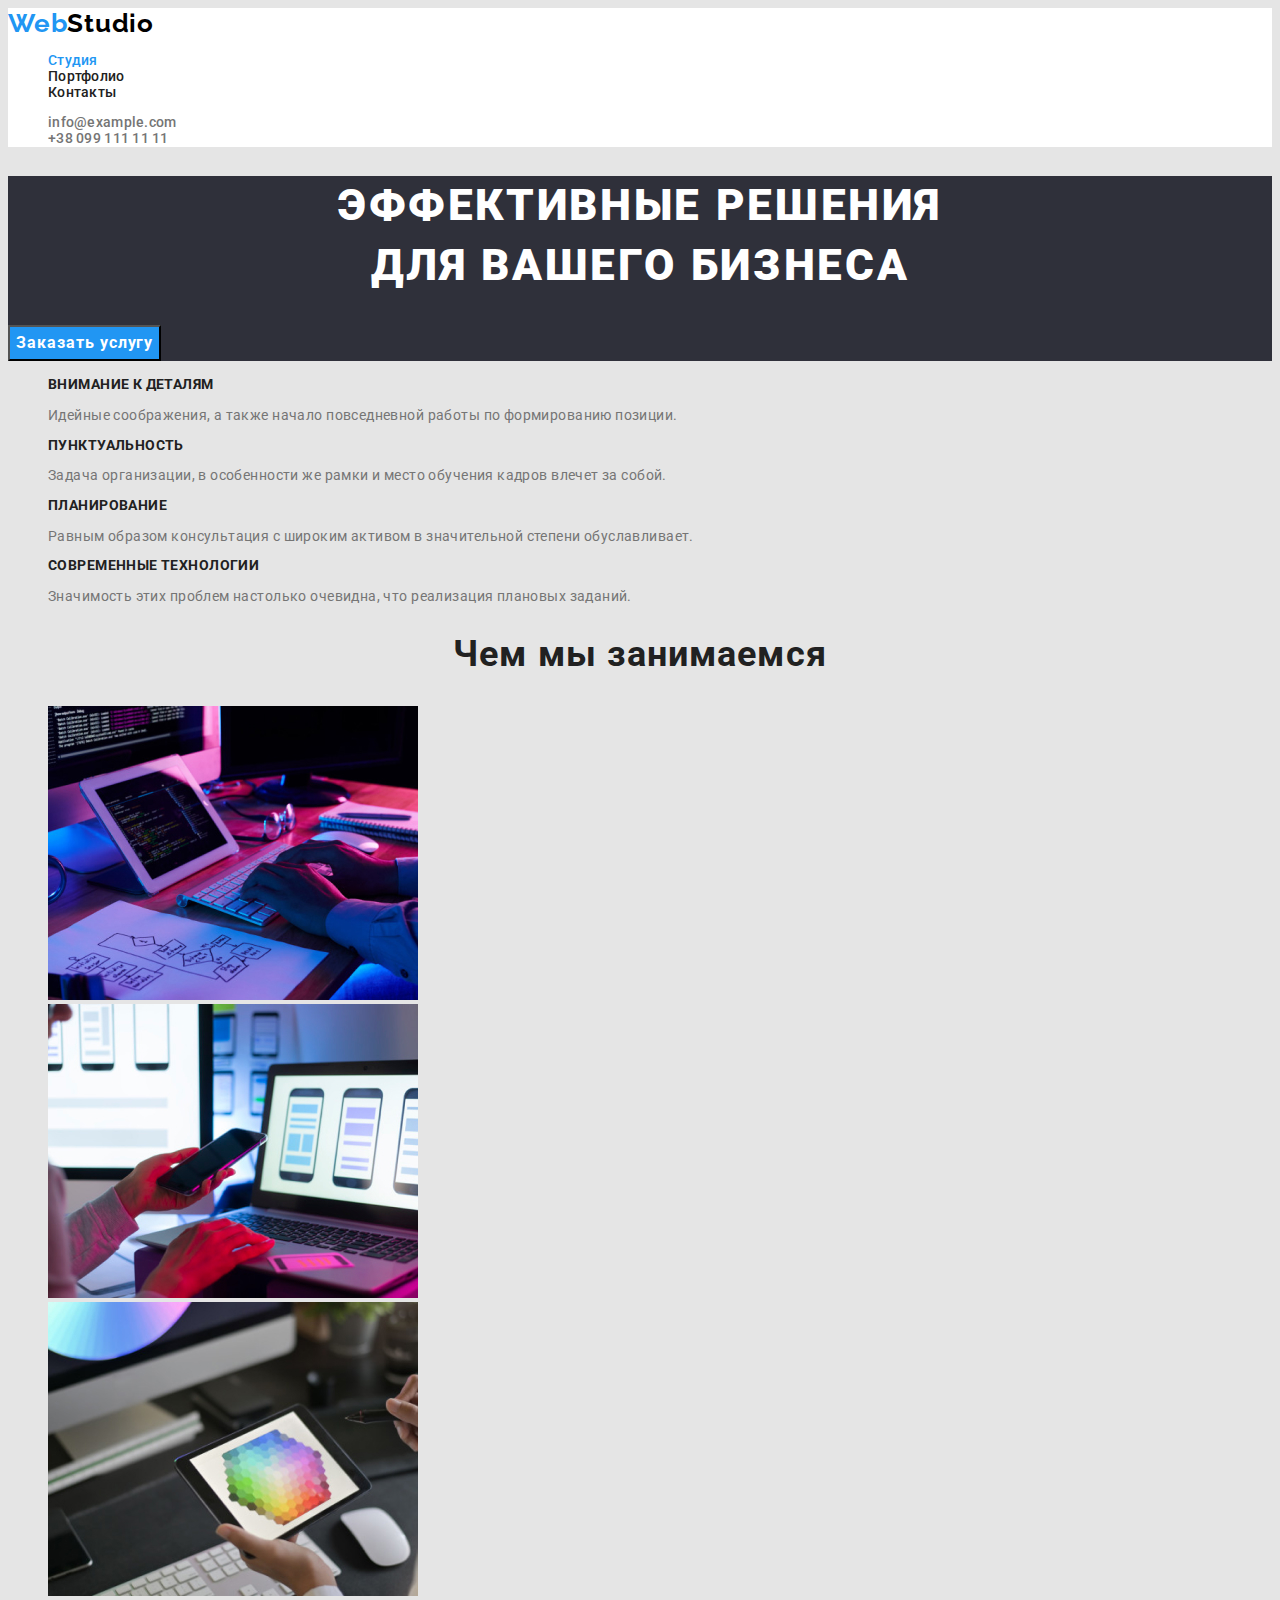
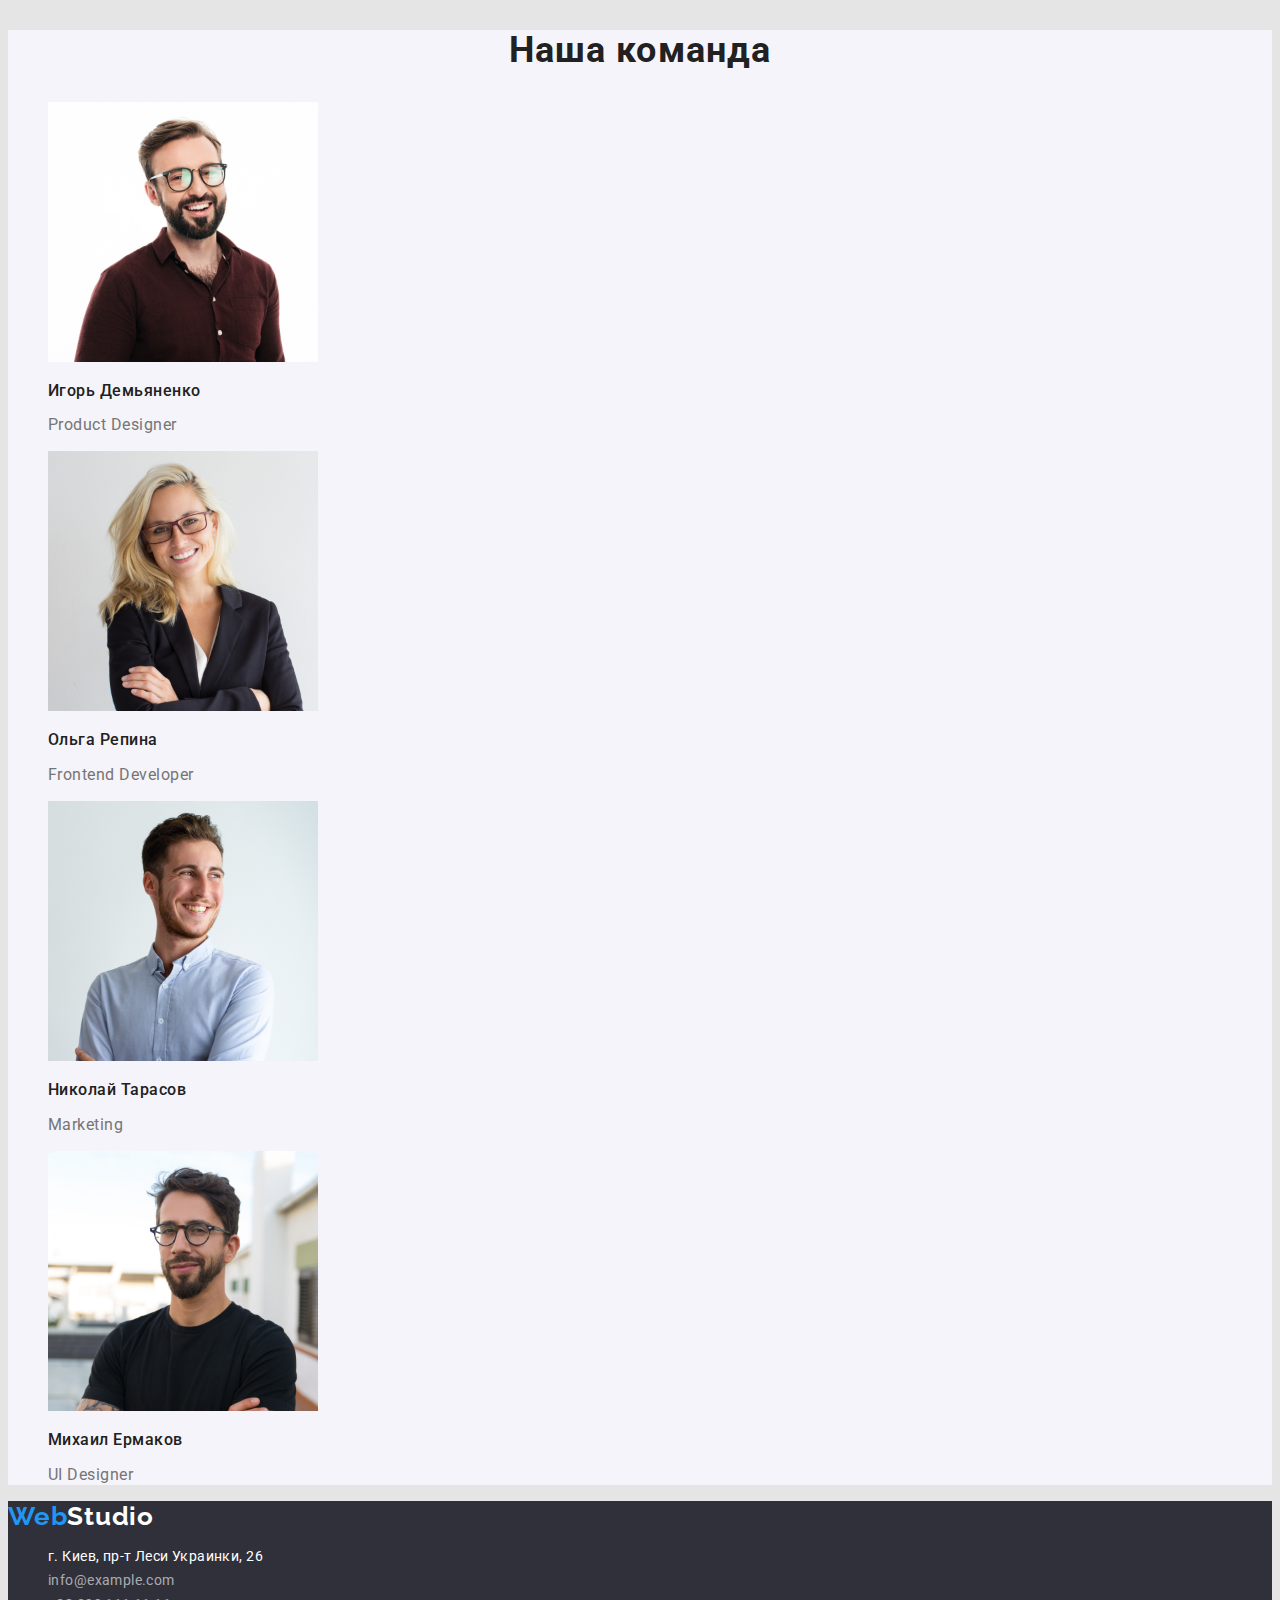
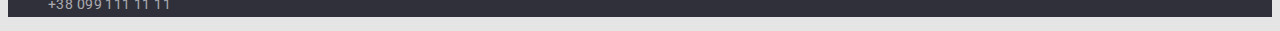
==== commit 2283b203: "исправил , забыл про валидатор" ====
--- a/index.html
+++ b/index.html
@@ -48,7 +48,7 @@
                         Идейные соображения, а также начало повседневной работы по
                         формированию позиции.
                     </p>
-                    </liі>
+                </li>
                 <li class="skroll-list-element">
                     <h3 class="skroll-list-title">Пунктуальность</h3>
                     <p class="skroll-list-paragraph">
--- a/css/styles.css
+++ b/css/styles.css
@@ -206,13 +206,12 @@
   color: #ffffff;
 }
 .footer-contact {
-  color: var(--primary-white-color);
-  font-family: Roboto;
-  font-style: normal;
-  font-weight: 500;
-  font-size: 14px;
-  line-height: 1.14;
-  letter-spacing: 0.02em;
+  font-family: Roboto;
+  font-style: normal;
+  font-weight: normal;
+  font-size: 14px;
+  line-height: 1.71;
+  letter-spacing: 0.03em;
 }
 .footer-contact .address {
   color: var(--primary-white-color);
@@ -335,13 +334,12 @@
   letter-spacing: 0.03em;
 }
 .portfolio-footer-contact {
-  color: var(--primary-white-color);
-  font-family: Roboto;
-  font-style: normal;
-  font-weight: 500;
-  font-size: 14px;
-  line-height: 1.14;
-  letter-spacing: 0.02em;
+  font-family: Roboto;
+  font-style: normal;
+  font-weight: normal;
+  font-size: 14px;
+  line-height: 1.71;
+  letter-spacing: 0.03em;
 }
 .portfolio-footer-contact .address {
   color: var(--primary-white-color);
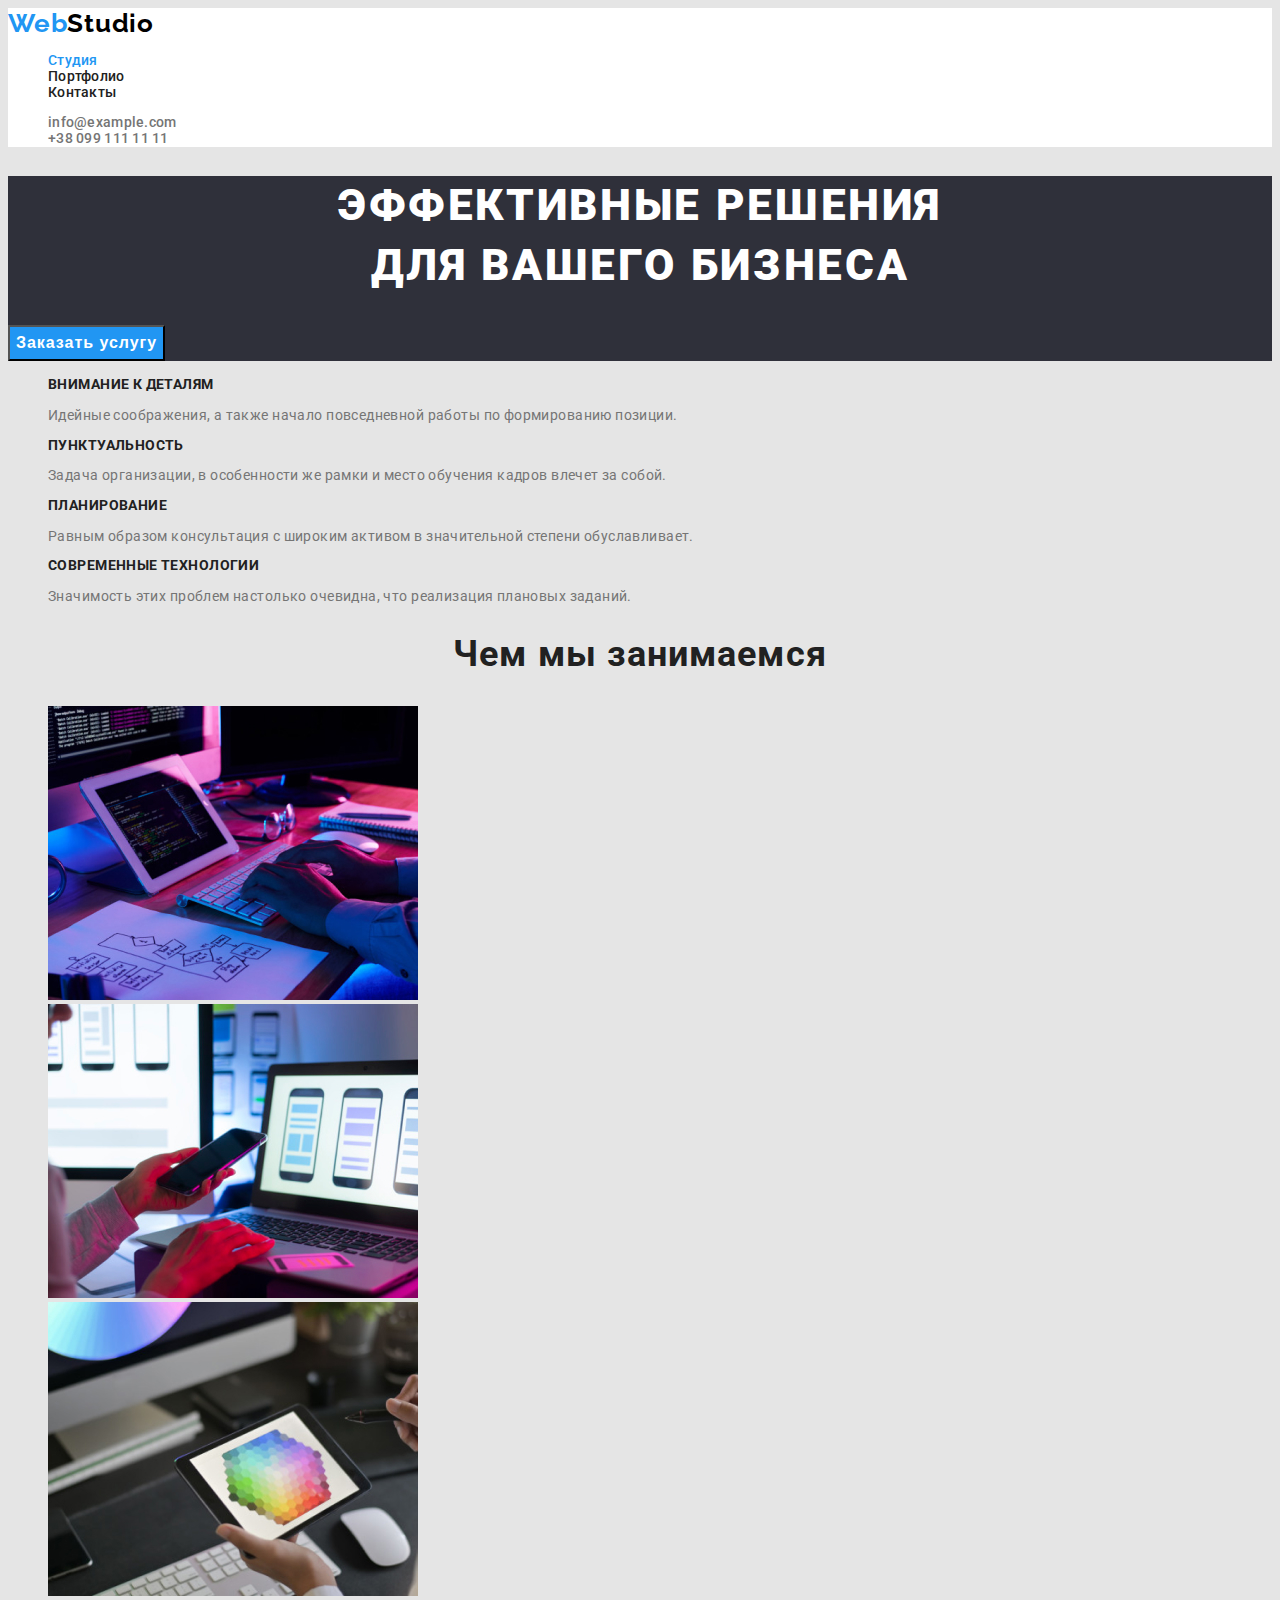
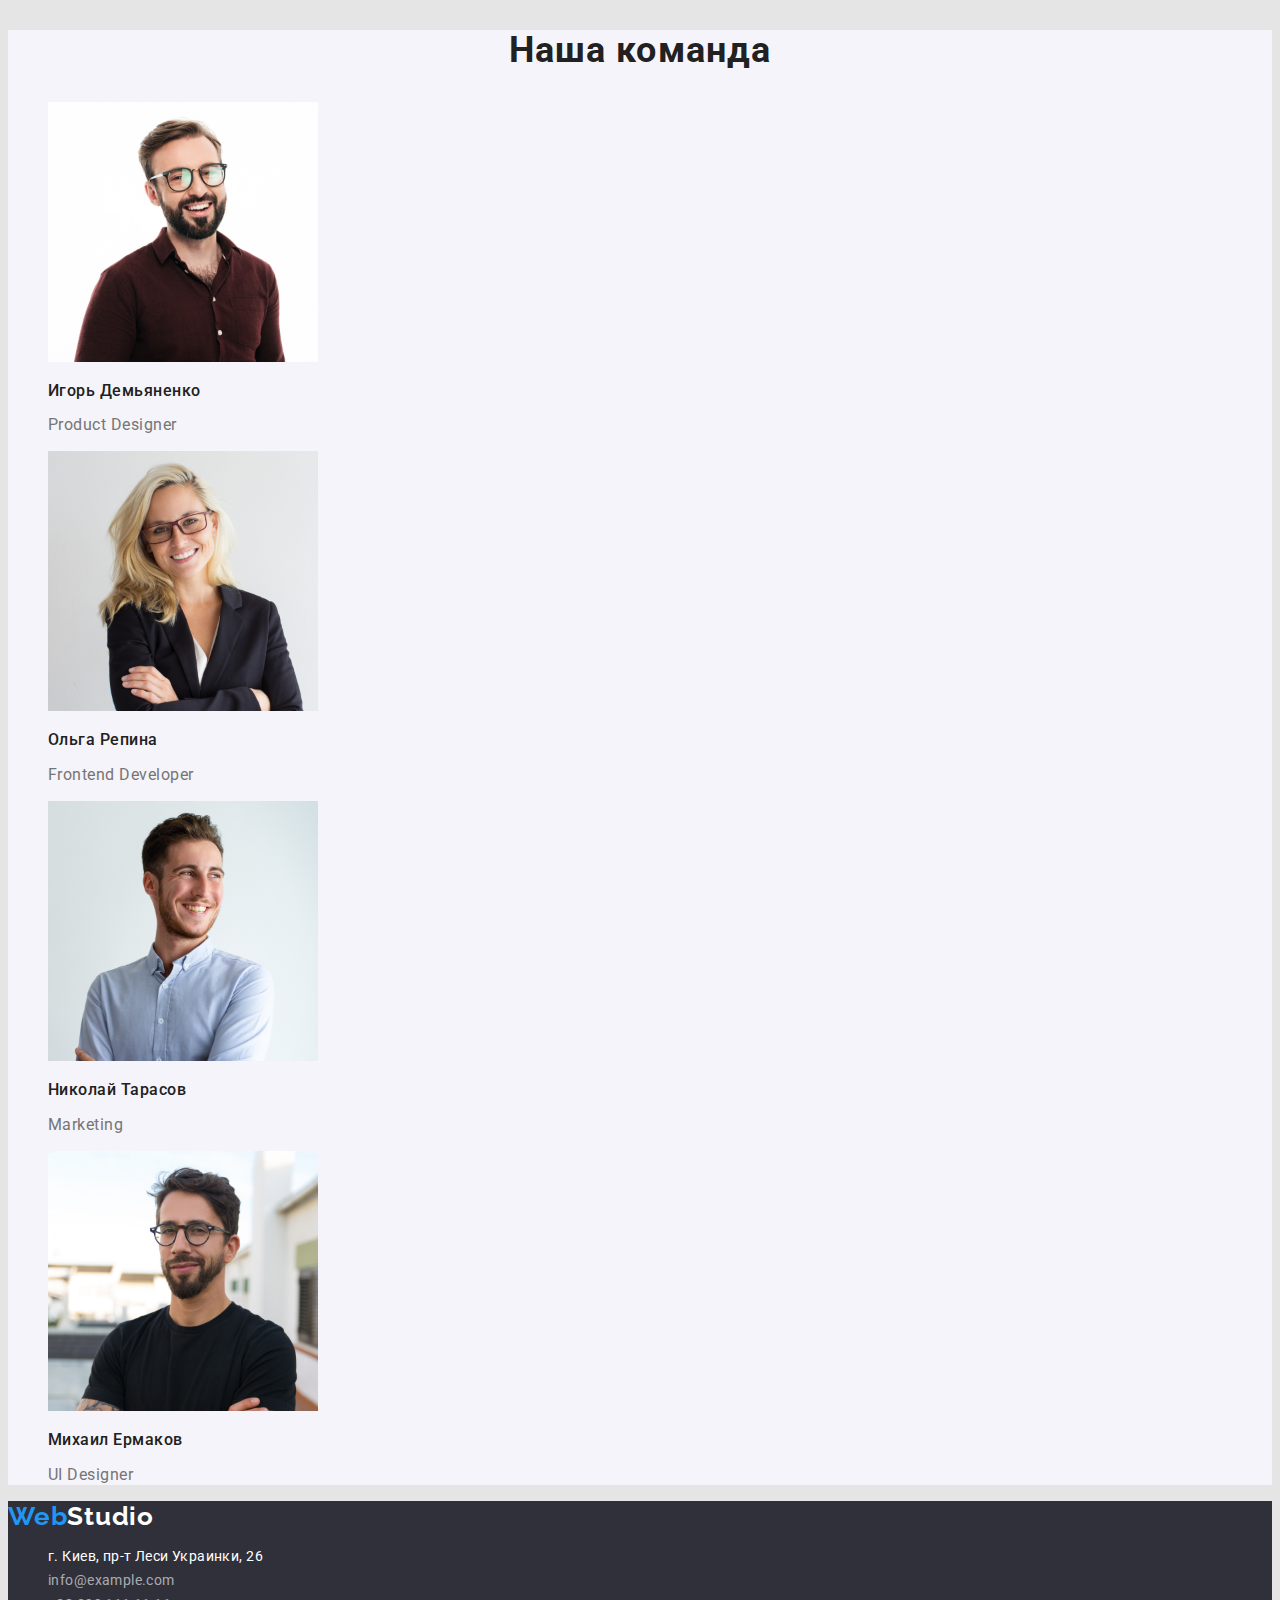
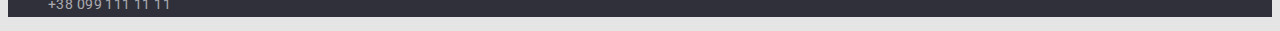
==== commit 2772933a: "внес изменения" ====
--- a/index.html
+++ b/index.html
@@ -7,7 +7,7 @@
     <meta name="viewport" content="width=device-width, initial-scale=1.0" />
     <title>spec</title>
     <link href="https://fonts.googleapis.com/css2?family=Roboto:wght@400;500;700;900&display=swap" rel="stylesheet">
-    <link href="https://fonts.googleapis.com/css2?family=Raleway&display=swap" rel="stylesheet">
+    <link href="https://fonts.googleapis.com/css2?family=Raleway:wght@700&display=swap" rel="stylesheet">
     <link rel="stylesheet" href="./css/styles.css">
 
     <!--Шапка-->
--- a/css/styles.css
+++ b/css/styles.css
@@ -32,6 +32,8 @@
 body {
   background-color: var(--primary-bg-color);
   color: var(--primary-text-color);
+  font-family: Roboto;
+  font-style: normal;
 }
 /*-------------HEADER--------- */
 header {
@@ -41,7 +43,7 @@
   color: var(--accent-color);
   font-family: Raleway;
   font-style: normal;
-  font-weight: bold;
+  font-weight: 700;
   font-size: 26px;
   line-height: 1.19;
   letter-spacing: 0.03em;
@@ -51,8 +53,6 @@
 }
 /* site nav */
 .site-nav {
-  font-family: Roboto;
-  font-style: normal;
   font-weight: 500;
   font-size: 14px;
   line-height: 1.14;
@@ -70,8 +70,6 @@
 }
 /* contact nav */
 .contact-nav {
-  font-family: Roboto;
-  font-style: normal;
   font-weight: 500;
   font-size: 14px;
   line-height: 1.14;
@@ -90,8 +88,6 @@
   background-color: #2f303a;
 }
 .hero-title {
-  font-family: Roboto;
-  font-style: normal;
   font-weight: 900;
   font-size: 44px;
   line-height: 1.36;
@@ -104,9 +100,8 @@
 .button {
   color: var(--title-text-color);
   background-color: var(--primary-white-color);
-  font-family: Roboto;
-  font-style: normal;
-  font-weight: bold;
+
+  font-weight: 700;
   font-size: 16px;
   line-height: 1.87;
   display: flex;
@@ -127,9 +122,8 @@
 /* skrol list */
 .skroll-list-title {
   color: var(--title-text-color);
-  font-family: Roboto;
-  font-style: normal;
-  font-weight: bold;
+
+  font-weight: 700;
   font-size: 14px;
   line-height: 1.14;
   letter-spacing: 0.03em;
@@ -137,9 +131,8 @@
 }
 .skroll-list-paragraph {
   color: var(--primary-text-color);
-  font-family: Roboto;
-  font-style: normal;
-  font-weight: normal;
+
+  font-weight: 400;
   font-size: 14px;
   line-height: 1.17;
   letter-spacing: 0.03em;
@@ -148,9 +141,8 @@
 /* section title */
 .section-title {
   color: var(--title-text-color);
-  font-family: Roboto;
-  font-style: normal;
-  font-weight: bold;
+
+  font-weight: 700;
   font-size: 36px;
   line-height: 1.16;
   text-align: center;
@@ -162,9 +154,8 @@
 }
 .command-title {
   color: var(--title-text-color);
-  font-family: Roboto;
-  font-style: normal;
-  font-weight: bold;
+
+  font-weight: 700;
   font-size: 36px;
   line-height: 1.16;
   text-align: center;
@@ -172,18 +163,16 @@
 }
 .command-list-title {
   color: var(--title-text-color);
-  font-family: Roboto;
-  font-style: normal;
+
   font-weight: 500;
   font-size: 16px;
   line-height: 1.18;
   letter-spacing: 0.03em;
 }
 .command-list-paragraph {
-  color: var(--primery-text-color);
-  font-family: Roboto;
-  font-style: normal;
-  font-weight: normal;
+  color: var(--primary-text-color);
+
+  font-weight: 400;
   font-size: 16px;
   line-height: 1.18;
   letter-spacing: 0.03em;
@@ -197,7 +186,7 @@
   color: var(--accent-color);
   font-family: Raleway;
   font-style: normal;
-  font-weight: bold;
+  font-weight: 700;
   font-size: 26px;
   line-height: 1.19;
   letter-spacing: 0.03em;
@@ -208,7 +197,7 @@
 .footer-contact {
   font-family: Roboto;
   font-style: normal;
-  font-weight: normal;
+  font-weight: 400;
   font-size: 14px;
   line-height: 1.71;
   letter-spacing: 0.03em;
@@ -236,15 +225,13 @@
   color: var(--accent-color);
   font-family: Raleway;
   font-style: normal;
-  font-weight: bold;
+  font-weight: 700;
   font-size: 26px;
   line-height: 1.19;
   letter-spacing: 0.03em;
 }
 /* portfolio site nav  */
 .portfolio-site-nav {
-  font-family: Roboto;
-  font-style: normal;
   font-weight: 500;
   font-size: 14px;
   line-height: 1.14;
@@ -262,8 +249,6 @@
 }
 /* contact nav */
 .portfolio-contact-nav {
-  font-family: Roboto;
-  font-style: normal;
   font-weight: 500;
   font-size: 14px;
   line-height: 1.14;
@@ -276,14 +261,10 @@
 .portfolio-contact-nav .link:focus {
   color: var(--accent-color);
 }
-.portfolio-section {
-  background-color: #e5e5e5;
-}
 /* portfolio button */
 .button-portfolio {
   color: var(--title-text-color);
-  font-family: Roboto;
-  font-style: normal;
+
   font-weight: 500;
   font-size: 16px;
   line-height: 1.62;
@@ -305,17 +286,13 @@
   color: var(--title-text-color);
 }
 .portfolio-list-title {
-  font-family: Roboto;
-  font-style: normal;
-  font-weight: bold;
+  font-weight: 700;
   font-size: 18px;
   line-height: 2;
   letter-spacing: 0.06em;
 }
 .portfolio-list-paragraph {
-  font-family: Roboto;
-  font-style: normal;
-  font-weight: normal;
+  font-weight: 400;
   font-size: 16px;
   line-height: 1.87;
   letter-spacing: 0.03em;
@@ -328,7 +305,7 @@
   color: var(--accent-color);
   font-family: Raleway;
   font-style: normal;
-  font-weight: bold;
+  font-weight: 700;
   font-size: 26px;
   line-height: 1.19;
   letter-spacing: 0.03em;
@@ -336,7 +313,7 @@
 .portfolio-footer-contact {
   font-family: Roboto;
   font-style: normal;
-  font-weight: normal;
+  font-weight: 400;
   font-size: 14px;
   line-height: 1.71;
   letter-spacing: 0.03em;
